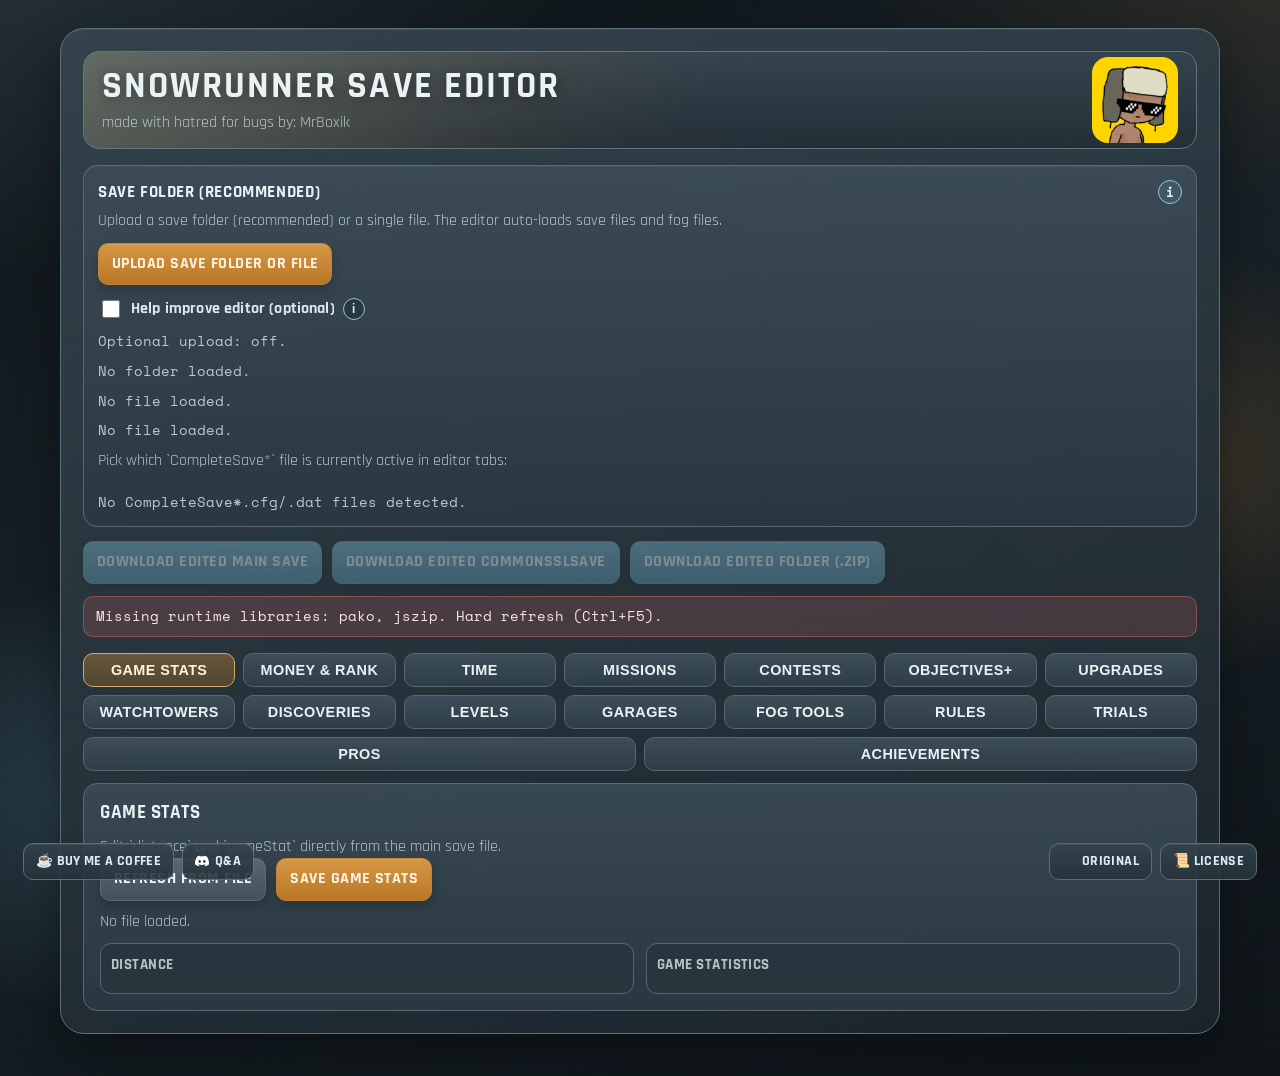
==== index.html @ eed1fc26 "Add files via upload" ====
<!doctype html>
<html lang="en">
<head>
  <meta charset="utf-8">
  <meta name="viewport" content="width=device-width, initial-scale=1">
  <title>SnowRunner Save Editor</title>
  <!-- Google tag (gtag.js) -->
  <script async src="https://www.googletagmanager.com/gtag/js?id=G-1MZVZLT3SX"></script>
  <script>
    window.dataLayer = window.dataLayer || [];
    function gtag(){dataLayer.push(arguments);}
    gtag('js', new Date());

    gtag('config', 'G-1MZVZLT3SX');
  </script>
  <link rel="icon" type="image/x-icon" href="[data-uri]">
  <link rel="shortcut icon" type="image/x-icon" href="[data-uri]">
  <link rel="stylesheet" href="./styles.css?v=20260225-2">
</head>
<body>
  <div class="bg-orb orb-a"></div>
  <div class="bg-orb orb-b"></div>
  <main class="app-shell">
    <header class="hero">
      <h1>SnowRunner Save Editor</h1>
      <p>made with hatred for bugs by: MrBoxik</p>
      <div class="hero-logo-badge" aria-hidden="true">
        <img class="hero-logo" src="./app_icon.ico" alt="">
      </div>
    </header>

    <section class="upload-zone">
      <article class="upload-card upload-card-wide" id="folder-card">
        <div class="upload-card-head">
          <h2>Save Folder (Recommended)</h2>
          <div class="tab-callouts">
            <div class="tab-note">
              <button type="button" class="tab-note-btn" aria-label="Info for save folder loading">i</button>
              <div class="tab-note-popover">
                Instructions for loading:<br>
                Slot 1 CompleteSave.cfg<br>
                Slot 2 CompleteSave1.cfg<br>
                Slot 3 CompleteSave2.cfg<br>
                Slot 4 CompleteSave3.cfg<br>
                Steam saves are typically found at:<br>
                [Steam install]/userdata/[steam_id]/1465360/remote<br>
                Epic and other platforms:<br>
                %USERPROFILE%\Documents\My Games\SnowRunner\base\storage\&lt;unique_key_folder&gt;
              </div>
            </div>
          </div>
        </div>
        <p>Upload a save folder (recommended) or a single file. The editor auto-loads save files and fog files.</p>
        <input id="folder-input" type="file" webkitdirectory directory multiple hidden>
        <input id="main-file-input" type="file" hidden>
        <input id="common-file-input" type="file" hidden>
        <input id="single-file-input" type="file" hidden>
        <div class="upload-picker">
          <button id="upload-btn" class="btn btn-primary">Upload Save Folder or File</button>
          <div id="upload-menu" class="upload-menu" hidden>
            <button id="upload-menu-folder-btn" type="button" class="btn upload-menu-btn">Folder (Recommended)</button>
            <button id="upload-menu-file-btn" type="button" class="btn upload-menu-btn">Single File</button>
          </div>
        </div>
        <div class="share-optin-row">
          <label class="share-optin-label" for="improve-share-checkbox">
            <input id="improve-share-checkbox" type="checkbox">
            <span>Help improve editor (optional)</span>
          </label>
          <div class="share-optin-note">
            <button type="button" class="share-optin-note-btn" aria-label="About optional anonymous upload">i</button>
            <div class="share-optin-popover">If enabled, a copy of your save file will be uploaded anonymously and used only for improving features and fixing bugs. Files are stored privately and never shared.</div>
          </div>
        </div>
        <div id="improve-share-meta" class="meta">Optional upload: off.</div>
        <div id="folder-meta" class="meta">No folder loaded.</div>
        <div id="main-meta" class="meta">Main Save: not loaded.</div>
        <div id="common-meta" class="meta">CommonSslSave: not loaded.</div>
        <div class="folder-choice-wrap">
          <p class="help">Pick which `CompleteSave*` file is currently active in editor tabs:</p>
          <div id="folder-main-choices" class="folder-choice-list"></div>
        </div>
      </article>
    </section>

    <section class="download-bar">
      <button id="download-main-btn" class="btn btn-accent" disabled>Download Edited Main Save</button>
      <button id="download-common-btn" class="btn btn-accent" disabled>Download Edited CommonSslSave</button>
      <button id="download-folder-btn" class="btn btn-accent" disabled>Download Edited Folder (.zip)</button>
    </section>

    <div id="status" class="status info">Ready. Upload a file to start.</div>

    <nav class="tab-nav" id="tab-nav">
      <button class="tab-btn active" data-tab="save">Game Stats</button>
      <button class="tab-btn" data-tab="money">Money & Rank</button>
      <button class="tab-btn" data-tab="time">Time</button>
      <button class="tab-btn" data-tab="missions">Missions</button>
      <button class="tab-btn" data-tab="contests">Contests</button>
      <button class="tab-btn" data-tab="objectives">Objectives+</button>
      <button class="tab-btn" data-tab="upgrades">Upgrades</button>
      <button class="tab-btn" data-tab="watchtowers">Watchtowers</button>
      <button class="tab-btn" data-tab="discoveries">Discoveries</button>
      <button class="tab-btn" data-tab="levels">Levels</button>
      <button class="tab-btn" data-tab="garages">Garages</button>
      <button class="tab-btn" data-tab="fog">Fog Tools</button>
      <button class="tab-btn" data-tab="rules">Rules</button>
      <button class="tab-btn" data-tab="trials">Trials</button>
      <button class="tab-btn" data-tab="pros">PROS</button>
      <button class="tab-btn" data-tab="achievements">Achievements</button>
    </nav>

    <section class="tab-panel active" id="panel-save">
      <div class="panel-head">
        <h3>Game Stats</h3>
      </div>
      <p class="help">Edit `distance` and `gameStat` directly from the main save file.</p>
      <div class="button-grid compact">
        <button id="refresh-game-stats-btn" class="btn">Refresh from file</button>
        <button id="save-game-stats-btn" class="btn btn-primary">Save Game Stats</button>
      </div>
      <p id="game-stats-info" class="help">No file loaded.</p>
      <div class="stats-grid">
        <article class="stats-col">
          <h4>Distance</h4>
          <div id="distance-list" class="stats-list"></div>
        </article>
        <article class="stats-col">
          <h4>Game Statistics</h4>
          <div id="game-stat-list" class="stats-list"></div>
        </article>
      </div>
    </section>

    <section class="tab-panel" id="panel-money">
      <div class="panel-head">
        <h3>Money & Rank</h3>
      </div>
      <div class="form-grid">
        <label>Money <input id="money-input" type="number" step="1" placeholder="e.g. 999999"></label>
        <label>Rank (1-30) <input id="rank-input" type="number" step="1" min="1" max="30" placeholder="e.g. 30"></label>
        <label>Experience <input id="xp-input" type="number" step="1" min="0" placeholder="e.g. 250000"></label>
      </div>
      <button id="apply-money-rank-btn" class="btn btn-primary">Apply Money / Rank / XP</button>
      <div class="rank-xp-help" id="rank-xp-help">
        <button type="button" id="rank-xp-help-btn" class="rank-xp-help-btn" aria-label="Rank to XP table">i</button>
        <div id="rank-xp-popover" class="rank-xp-popover" role="tooltip">
          <div class="rank-xp-title">XP Requirements (Rank : XP)</div>
          <div id="rank-xp-table" class="rank-xp-table"></div>
        </div>
      </div>
    </section>

    <section class="tab-panel" id="panel-time">
      <div class="panel-head">
        <h3>Time</h3>
        <div class="tab-callouts">
          <div class="tab-note">
            <button type="button" class="tab-note-btn" aria-label="Info for Time">i</button>
            <div class="tab-note-popover">Time Speed Settings:<br>2.0 = Twice as fast<br>1.0 = normal speed<br>0.0 = time stops<br>-1.0 = Rewinds time<br>-2.0 = Twice as fast in reverse.</div>
          </div>
          <div class="tab-note is-warning">
            <button type="button" class="tab-note-btn" aria-label="Warning for Time">⚠</button>
            <div class="tab-note-popover">Time settings only apply in New Game+ mode.<br><br>If one value is positive and the other is negative, time will freeze at the transition (day to night or night to day).</div>
          </div>
        </div>
      </div>
      <div class="form-grid">
        <label>Day Speed <input id="time-day-input" type="number" step="0.01" placeholder="1.0"></label>
        <label>Night Speed <input id="time-night-input" type="number" step="0.01" placeholder="1.0"></label>
        <label class="time-toggle-field">
          <span>Allow skip time</span>
          <div class="time-toggle-box">
            <input id="skip-time-input" type="checkbox" aria-label="Allow skip time">
          </div>
        </label>
      </div>
      <button id="apply-time-btn" class="btn btn-primary">Apply Time Settings</button>
    </section>

    <section class="tab-panel" id="panel-missions">
      <div class="panel-head">
        <h3>Missions</h3>
        <div class="tab-callouts">
          <div class="tab-note is-warning">
            <button type="button" class="tab-note-btn" aria-label="Warning for Missions">⚠</button>
            <div class="tab-note-popover">You must accept the task or mission in the game before it can be completed.</div>
          </div>
        </div>
      </div>
      <p class="help">Mark selected season/map mission objectives as finished.</p>
      <div id="missions-selector"></div>
      <button id="apply-missions-btn" class="btn btn-primary">Complete Selected Missions</button>
    </section>

    <section class="tab-panel" id="panel-contests">
      <div class="panel-head">
        <h3>Contests</h3>
        <div class="tab-callouts">
          <div class="tab-note is-warning">
            <button type="button" class="tab-note-btn" aria-label="Warning for Contests">⚠</button>
            <div class="tab-note-popover">You must accepted (discovered) the contests for them to be marked as completed.<br><br>also completes all unfinished tasks found on the map.</div>
          </div>
        </div>
      </div>
      <p class="help">Marks discovered objectives from selected regions as finished in `CompleteSave*` blocks.</p>
      <div id="contests-selector"></div>
      <button id="apply-contests-btn" class="btn btn-primary">Mark Contests Complete</button>
    </section>

    <section class="tab-panel" id="panel-objectives">
      <div class="panel-head">
        <h3>Objectives+</h3>
        <div class="tab-callouts">
          <div class="tab-note is-warning">
            <button type="button" class="tab-note-btn" aria-label="Warning for Objectives Plus">⚠</button>
            <div class="tab-note-popover">Warning — persistent save edits:<br><br>1) Once you exit the editor with applied changes you can't un-complete those objectives without restoring a backup.<br><br>2) You will not receive in-game rewards for objectives you mark as completed through this editor.<br><br>3) Marking contracts that are locked behind other contracts will break the game until you also mark the prerequisite contracts — check in-game prerequisites before using this tool.</div>
          </div>
        </div>
      </div>
      <p class="help">Loads `objectiveStates` and lets you mark filtered entries as completed. Uses embedded objective catalog data only.</p>
      <div class="form-grid objectives-search-grid">
        <label>Search objective key/name <input id="objectives-search" type="text" placeholder="e.g. US_04_01 or Michigan"></label>
      </div>
      <div class="form-grid objectives-filter-grid">
        <label>Type
          <select id="objectives-type">
            <option value="">All types</option>
            <option value="TASK">Task</option>
            <option value="CONTRACT">Contract</option>
            <option value="CONTEST">Contest</option>
          </select>
        </label>
        <label>Region
          <select id="objectives-region">
            <option value="">All regions</option>
          </select>
        </label>
        <label>Category
          <select id="objectives-category">
            <option value="">All categories</option>
            <option value="truckDelivery">Truck Delivery</option>
            <option value="cargoDelivery">Cargo Delivery</option>
            <option value="exploration">Exploration</option>
          </select>
        </label>
      </div>
      <div class="button-grid compact">
        <button id="refresh-objectives-btn" class="btn">Refresh list</button>
        <button id="select-objectives-btn" class="btn">Select filtered</button>
        <button id="clear-objectives-btn" class="btn">Clear selection</button>
        <button id="complete-objectives-btn" class="btn btn-primary">Complete selected</button>
      </div>
      <p id="objectives-info" class="help">No file loaded.</p>
      <div id="objectives-list" class="objectives-list"></div>
    </section>

    <section class="tab-panel" id="panel-upgrades">
      <div class="panel-head">
        <h3>Upgrades</h3>
        <div class="tab-callouts">
          <div class="tab-note is-warning">
            <button type="button" class="tab-note-btn" aria-label="Warning for Upgrades">⚠</button>
            <div class="tab-note-popover">At least one upgrade must be marked or collected in-game for this to work.<br><br>If a new season is added, you may need to mark or collect one new upgrade.</div>
          </div>
        </div>
      </div>
      <div id="upgrades-selector"></div>
      <button id="unlock-upgrades-btn" class="btn btn-primary">Unlock Upgrades</button>
    </section>

    <section class="tab-panel" id="panel-watchtowers">
      <div class="panel-head">
        <h3>Watchtowers</h3>
        <div class="tab-callouts">
          <div class="tab-note is-warning">
            <button type="button" class="tab-note-btn" aria-label="Warning for Watchtowers">⚠</button>
            <div class="tab-note-popover">It will mark them as found but wont reveal the map use the Fog Tool for that.</div>
          </div>
        </div>
      </div>
      <div id="watchtowers-selector"></div>
      <button id="unlock-watchtowers-btn" class="btn btn-primary">Unlock Watchtowers</button>
    </section>

    <section class="tab-panel" id="panel-discoveries">
      <div class="panel-head">
        <h3>Discoveries</h3>
        <div class="tab-callouts">
          <div class="tab-note is-warning">
            <button type="button" class="tab-note-btn" aria-label="Warning for Discoveries">⚠</button>
            <div class="tab-note-popover">Sets discovered trucks to their max for selected regions but won't add them to garage.</div>
          </div>
        </div>
      </div>
      <div id="discoveries-selector"></div>
      <button id="unlock-discoveries-btn" class="btn btn-primary">Unlock Discoveries</button>
    </section>

    <section class="tab-panel" id="panel-levels">
      <div class="panel-head">
        <h3>Levels</h3>
        <div class="tab-callouts">
          <div class="tab-note">
            <button type="button" class="tab-note-btn" aria-label="Info for Levels">i</button>
            <div class="tab-note-popover">Lets you view regions you haven't visited yet.</div>
          </div>
        </div>
      </div>
      <div id="levels-selector"></div>
      <button id="unlock-levels-btn" class="btn btn-primary">Unlock Levels</button>
    </section>

    <section class="tab-panel" id="panel-garages">
      <div class="panel-head">
        <h3>Garages</h3>
        <div class="tab-callouts">
          <div class="tab-note is-warning">
            <button type="button" class="tab-note-btn" aria-label="Warning for Garages">⚠</button>
            <div class="tab-note-popover">Garages will be unlocked but may be hidden under fog of war. To make it work correctly, don't open the map itself to go into the garage. Instead, in map-selection put your cursor over the map you want — you should see a yellow-highlighted garage icon in the bottom part of the map labeled "Garage Opened". Click it to port into the garage instantly. The garage can still be hidden under fog, so drive to the yellow garage box (entrance/move to garage) to reveal it on the map. Recover feature on that map will be semi-broken until you find the garage entrance. Note: some garage entrances are hidden behind a quest, so you may need to use Objectives+ or complete it yourself (e.g., the garage in Amur – Chernokamensk).</div>
          </div>
        </div>
      </div>
      <div id="garages-selector"></div>
      <label class="checkbox-line"><input id="garage-upgrade-all" type="checkbox"> Upgrade all garages (when possible)</label>
      <button id="unlock-garages-btn" class="btn btn-primary">Unlock Garages</button>
    </section>

    <section class="tab-panel" id="panel-fog">
      <div class="panel-head">
        <h3>Fog Tools</h3>
        <div class="tab-callouts">
          <div class="tab-note">
            <button type="button" class="tab-note-btn" aria-label="Info for Fog Tools">i</button>
            <div class="tab-note-popover">Fog Image Tool — Tutorial: The Fog Image Tool lets you edit SnowRunner fog maps directly from your save files. Editor Tab → fine-tune each fog map manually or create artistic custom maps. Automation Tab → quickly cover or uncover entire maps, regions, or seasons. Fog maps are aligned with the map camera default position, so edits match what you see in-game.</div>
          </div>
        </div>
      </div>
      <p class="help">Works with fog files from uploaded save folder. Editor + automation are both available.</p>

      <div class="fog-card">
        <h4>Editor</h4>
        <div class="form-grid fog-editor-controls">
          <label>Fog file
            <select id="fog-file-select">
              <option value="">No fog files loaded</option>
            </select>
          </label>
          <label>Brush size
            <input id="fog-brush-size" type="number" min="1" max="256" step="1" value="8">
          </label>
          <label>Brush color
            <select id="fog-brush-color">
              <option value="1">Black (covered)</option>
              <option value="128">Gray</option>
              <option value="255" selected>White (revealed)</option>
            </select>
          </label>
        </div>
        <div class="button-grid compact">
          <button id="fog-open-btn" class="btn">Open selected fog file</button>
          <button id="fog-save-btn" class="btn btn-primary">Save to loaded folder file</button>
          <button id="fog-download-current-btn" class="btn">Download current fog file</button>
        </div>
        <p id="fog-editor-info" class="help">Upload a save folder to load fog files.</p>
        <div class="fog-canvas-wrap">
          <canvas id="fog-canvas" width="960" height="520"></canvas>
        </div>
      </div>

      <div class="fog-card">
        <h4>Automation</h4>
        <div class="form-grid fog-automation-grid">
          <label>Save slot
            <select id="fog-slot-select">
              <option value="1">Slot 1</option>
              <option value="2">Slot 2</option>
              <option value="3">Slot 3</option>
              <option value="4">Slot 4</option>
            </select>
          </label>
          <label>Season filter mode
            <select id="fog-filter-mode">
              <option value="all">All regions</option>
              <option value="selected">Selected regions/seasons only</option>
            </select>
          </label>
          <label>Other season number(s)
            <input id="fog-extra-seasons" type="text" placeholder="e.g. 18,19">
          </label>
        </div>
        <div id="fog-region-filters" class="checklist-grid fog-region-grid"></div>
        <div class="button-grid compact">
          <button id="fog-cover-btn" class="btn">Cover all (black)</button>
          <button id="fog-uncover-btn" class="btn btn-primary">Uncover all (white)</button>
        </div>
        <p id="fog-auto-info" class="help">No automation action yet.</p>
      </div>
    </section>

    <section class="tab-panel" id="panel-rules">
      <div class="panel-head">
        <h3>Rules</h3>
      </div>
      <p class="help">Basic rule editing for common gameplay factors. More rules can be added later.</p>
      <div id="rules-editor" class="rules-editor"></div>
      <button id="apply-rules-btn" class="btn btn-primary">Apply Rules</button>
    </section>

    <section class="tab-panel" id="panel-trials">
      <div class="panel-head">
        <h3>Trials (CommonSslSave)</h3>
      </div>
      <p class="help">If this tab says file missing, upload `CommonSslSave` above.</p>
      <div class="button-grid compact">
        <button id="trials-select-all-btn" class="btn">Select all</button>
        <button id="trials-clear-btn" class="btn">Clear all</button>
      </div>
      <div id="trials-list" class="checklist-grid"></div>
      <button id="save-trials-btn" class="btn btn-primary">Save Trials</button>
    </section>

    <section class="tab-panel" id="panel-pros">
      <div class="panel-head">
        <h3>PROS (CommonSslSave)</h3>
      </div>
      <div class="checklist-grid">
        <label><input id="pros-registration" type="checkbox"> Mammoth Ornament & Stickers</label>
        <label><input id="pros-roadcraft" type="checkbox"> Voron-AE4380 skin + 3 stickers</label>
      </div>
      <button id="save-pros-btn" class="btn btn-primary">Save PROS Entitlements</button>
    </section>

    <section class="tab-panel" id="panel-achievements">
      <div class="panel-head">
        <h3>Achievements (CommonSslSave)</h3>
        <div class="tab-callouts">
          <div class="tab-note is-warning">
            <button type="button" class="tab-note-btn" aria-label="Warning for Achievements">⚠</button>
            <div class="tab-note-popover">Steam achievements will also be unlocked, but they can't be removed with this editor. It's meant mainly for the in-game Achievements tab.</div>
          </div>
        </div>
      </div>
      <p id="achievements-stats" class="help">No CommonSslSave loaded.</p>
      <div class="button-grid compact">
        <button id="unlock-achievements-btn" class="btn btn-primary">Unlock All Existing Achievement Entries</button>
      </div>
    </section>
  </main>

  <aside class="edge-links edge-links-left" aria-label="Support links">
    <a class="edge-link" href="https://buymeacoffee.com/mrboxik" target="_blank" rel="noopener noreferrer">☕ Buy me a coffee</a>
    <a class="edge-link" href="https://discord.com/users/638802769393745950" target="_blank" rel="noopener noreferrer"><img class="edge-link-icon" src="./assets/icons/discord.svg" alt="" aria-hidden="true">Q&amp;A</a>
  </aside>

  <aside class="edge-links edge-links-right" aria-label="Project links">
    <a class="edge-link" href="https://github.com/MrBoxik/SnowRunner-Save-Editor" target="_blank" rel="noopener noreferrer"><img class="edge-link-icon" src="./assets/icons/github.svg" alt="" aria-hidden="true">Original</a>
    <a class="edge-link" href="https://github.com/MrBoxik/SnowRunner-Save-Editor/blob/main/LICENSE" target="_blank" rel="noopener noreferrer">📜 License</a>
  </aside>

  <script src="./vendor/pako.min.js"></script>
  <script src="./vendor/jszip.min.js"></script>
  <script src="./app.js"></script>
</body>
</html>
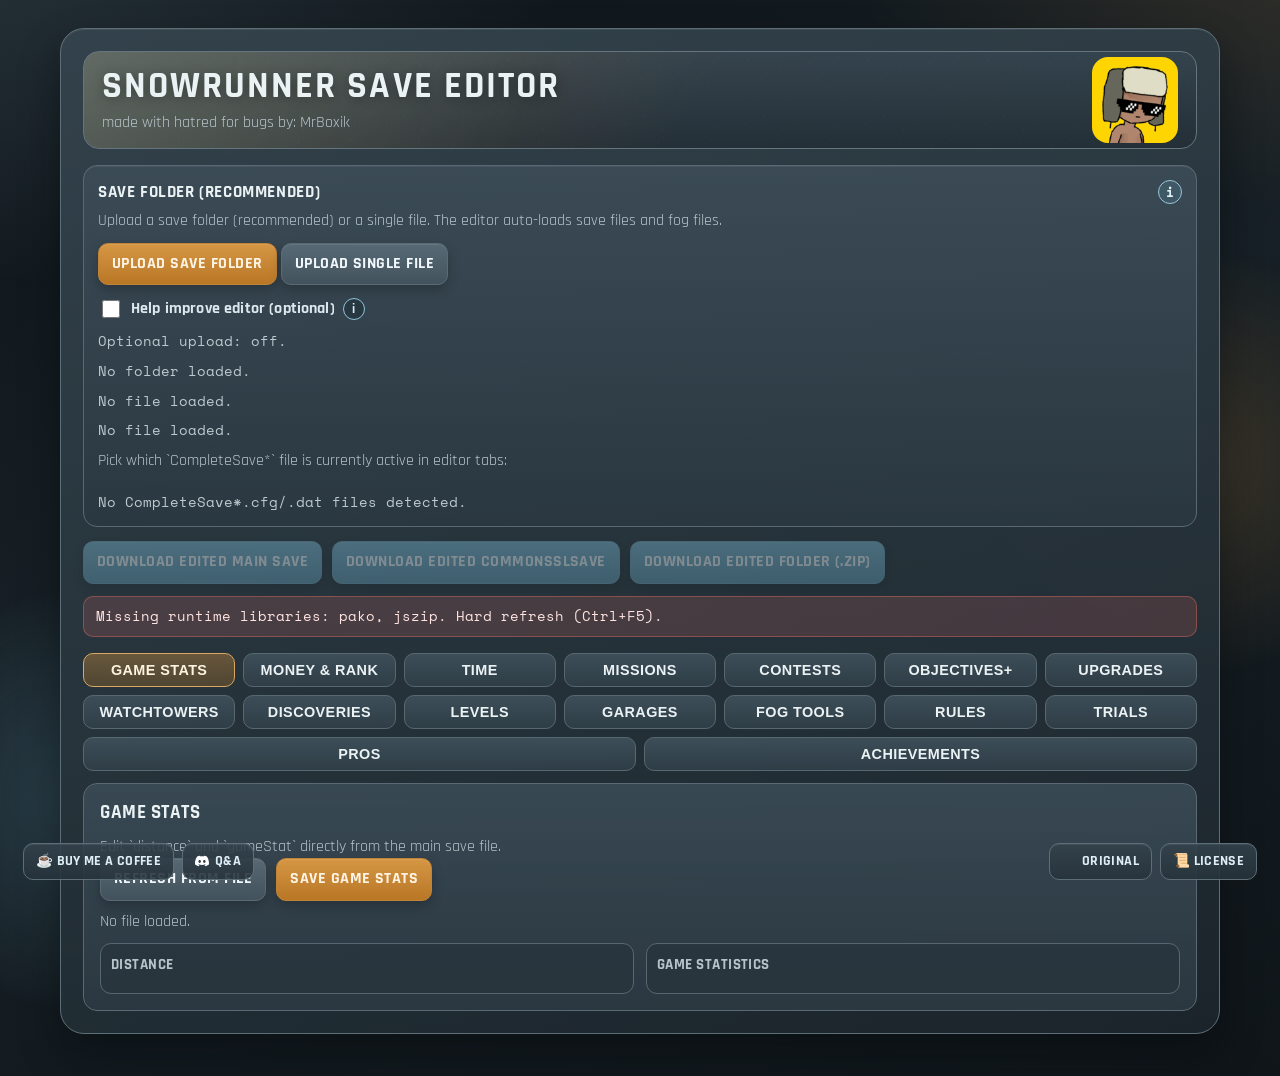
==== commit a506a3e1: "Add files via upload" ====
--- a/index.html
+++ b/index.html
@@ -15,7 +15,7 @@
   </script>
   <link rel="icon" type="image/x-icon" href="[data-uri]">
   <link rel="shortcut icon" type="image/x-icon" href="[data-uri]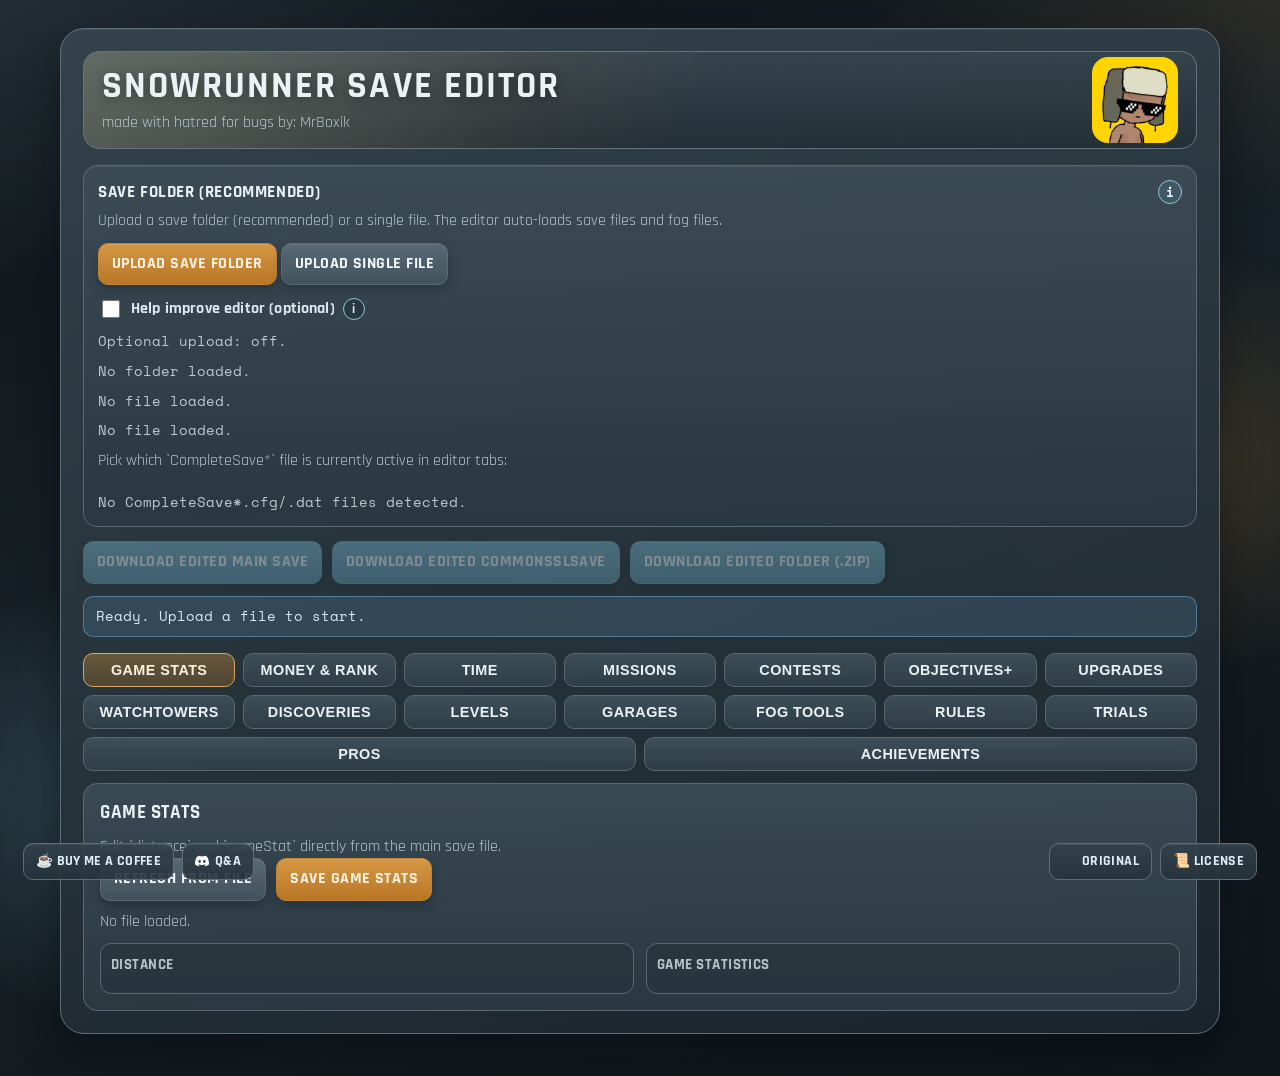
==== commit 8511f9b0: "Add files via upload" ====
--- a/index.html
+++ b/index.html
@@ -1,76 +1,109 @@
 <!doctype html>
 <html lang="en">
 <head>
-  <meta charset="utf-8">
-  <meta name="viewport" content="width=device-width, initial-scale=1">
-  <title>SnowRunner Save Editor</title>
-  <!-- Google tag (gtag.js) -->
-  <script async src="https://www.googletagmanager.com/gtag/js?id=G-1MZVZLT3SX"></script>
-  <script>
-    window.dataLayer = window.dataLayer || [];
-    function gtag(){dataLayer.push(arguments);}
-    gtag('js', new Date());
-
-    gtag('config', 'G-1MZVZLT3SX');
-  </script>
-  <link rel="icon" type="image/x-icon" href="[data-uri]">
-  <link rel="shortcut icon" type="image/x-icon" href="[data-uri]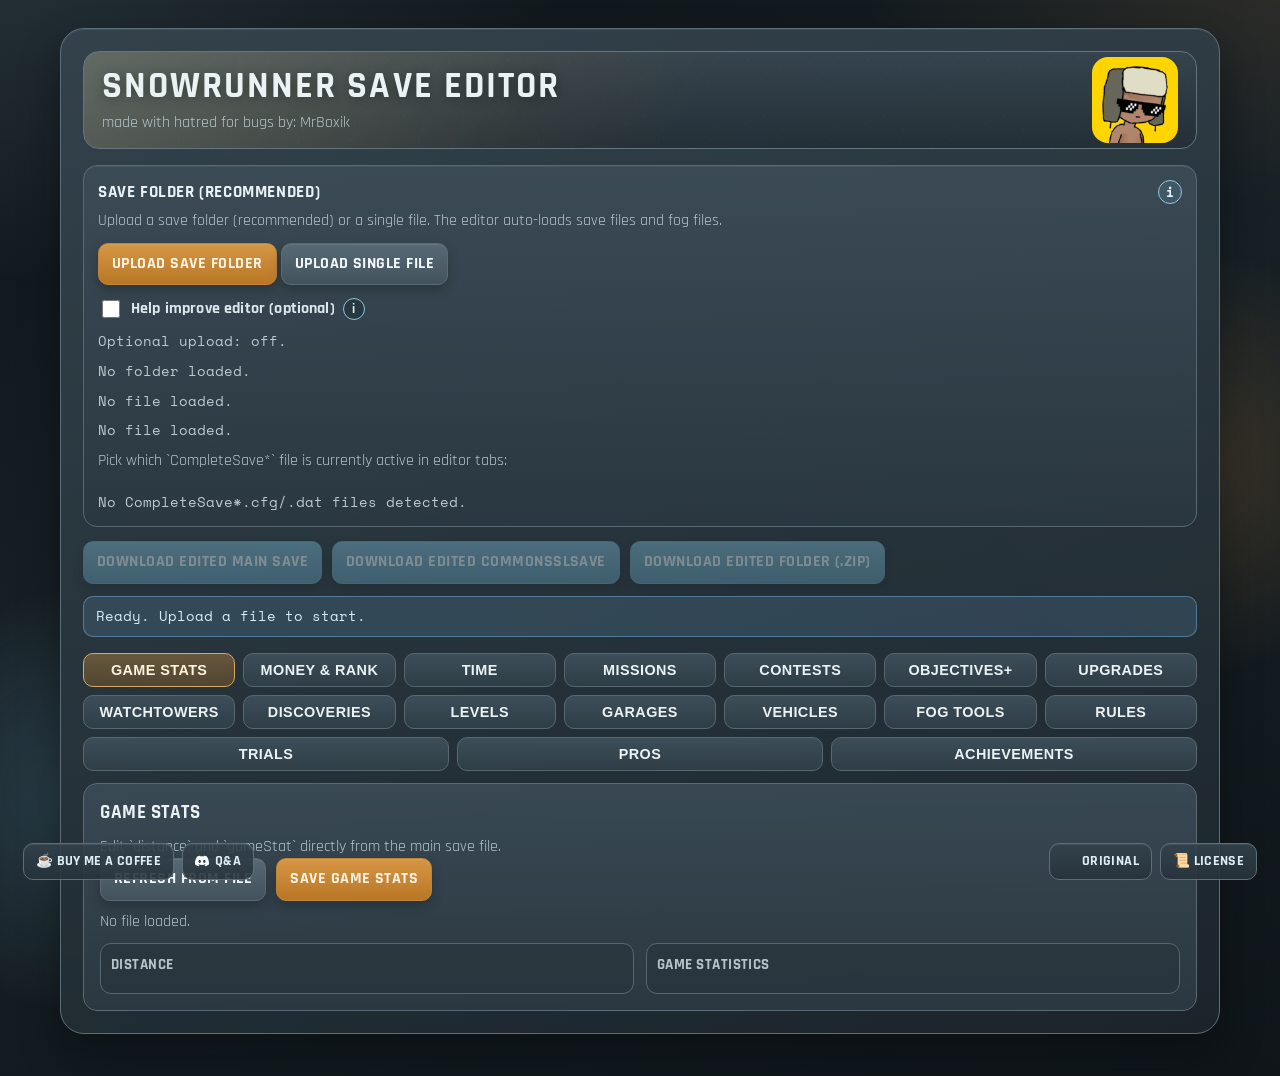
==== commit 18213010: "Add files via upload" ====
--- a/index.html
+++ b/index.html
@@ -47,8 +47,12 @@
       ]
     }
   </script>
-  <link rel="icon" type="image/x-icon" href="./app_icon.ico">
-  <link rel="stylesheet" href="./styles.min.css?v=20260226-1">
+  <link rel="icon" href="./favicon.ico" sizes="any">
+  <link rel="shortcut icon" href="./favicon.ico">
+  <link rel="icon" type="image/png" sizes="48x48" href="./favicon-48x48.png">
+  <link rel="apple-touch-icon" sizes="180x180" href="./apple-touch-icon.png">
+  <link rel="manifest" href="./site.webmanifest">
+  <link rel="stylesheet" href="./styles.css?v=20260301-1">
 </head>
 <body>
   <div class="bg-orb orb-a"></div>
@@ -129,11 +133,12 @@
       <button class="tab-btn" data-tab="upgrades">Upgrades</button>
       <button class="tab-btn" data-tab="watchtowers">Watchtowers</button>
       <button class="tab-btn" data-tab="discoveries">Discoveries</button>
-      <button class="tab-btn" data-tab="levels">Levels</button>
-      <button class="tab-btn" data-tab="garages">Garages</button>
-      <button class="tab-btn" data-tab="fog">Fog Tools</button>
-      <button class="tab-btn" data-tab="rules">Rules</button>
-      <button class="tab-btn" data-tab="trials">Trials</button>
+      <button class="tab-btn" data-tab="levels">Levels</button>
+      <button class="tab-btn" data-tab="garages">Garages</button>
+      <button class="tab-btn" data-tab="vehicles">Vehicles</button>
+      <button class="tab-btn" data-tab="fog">Fog Tools</button>
+      <button class="tab-btn" data-tab="rules">Rules</button>
+      <button class="tab-btn" data-tab="trials">Trials</button>
       <button class="tab-btn" data-tab="pros">PROS</button>
       <button class="tab-btn" data-tab="achievements">Achievements</button>
     </nav>
@@ -246,7 +251,7 @@
           </div>
         </div>
       </div>
-      <p class="help">Loads `objectiveStates` and lets you mark filtered entries as completed. Uses embedded objective catalog data only.</p>
+      <p class="help">Loads `objectiveStates` and supports desktop-like Objectives+ flows: complete, task accept, and task re-accept.</p>
       <div class="form-grid objectives-search-grid">
         <label>Search objective key/name <input id="objectives-search" type="text" placeholder="e.g. US_04_01 or Michigan"></label>
       </div>
@@ -273,12 +278,13 @@
           </select>
         </label>
       </div>
-      <div class="button-grid compact">
-        <button id="refresh-objectives-btn" class="btn">Refresh list</button>
-        <button id="select-objectives-btn" class="btn">Select filtered</button>
-        <button id="clear-objectives-btn" class="btn">Clear selection</button>
-        <button id="complete-objectives-btn" class="btn btn-primary">Complete selected</button>
-      </div>
+      <div class="button-grid compact">
+        <button id="refresh-objectives-btn" class="btn">Refresh list</button>
+        <button id="select-objectives-btn" class="btn">Select filtered</button>
+        <button id="clear-objectives-btn" class="btn">Clear selection</button>
+        <button id="accept-objectives-btn" class="btn">Accept selected tasks</button>
+        <button id="complete-objectives-btn" class="btn btn-primary">Apply changes</button>
+      </div>
       <p id="objectives-info" class="help">No file loaded.</p>
       <div id="objectives-list" class="objectives-list"></div>
     </section>
@@ -339,7 +345,7 @@
       <button id="unlock-levels-btn" class="btn btn-primary">Unlock Levels</button>
     </section>
 
-    <section class="tab-panel" id="panel-garages">
+    <section class="tab-panel" id="panel-garages">
       <div class="panel-head">
         <h3>Garages</h3>
         <div class="tab-callouts">
@@ -351,10 +357,63 @@
       </div>
       <div id="garages-selector"></div>
       <label class="checkbox-line"><input id="garage-upgrade-all" type="checkbox"> Upgrade all garages (when possible)</label>
-      <button id="unlock-garages-btn" class="btn btn-primary">Unlock Garages</button>
-    </section>
-
-    <section class="tab-panel" id="panel-fog">
+      <button id="unlock-garages-btn" class="btn btn-primary">Unlock Garages</button>
+    </section>
+
+    <section class="tab-panel" id="panel-vehicles">
+      <div class="panel-head">
+        <h3>Vehicles</h3>
+        <div class="tab-callouts">
+          <div class="tab-note is-warning">
+            <button type="button" class="tab-note-btn" aria-label="Warning for Vehicles">!</button>
+            <div class="tab-note-popover">Use with caution. This tab edits STS world-object data. Keep backups enabled and prefer small changes first.</div>
+          </div>
+        </div>
+      </div>
+      <p class="help">Edits vehicle/trailer positions from `sts_level_*.cfg/.dat` files for the currently selected save slot.</p>
+      <div class="form-grid vehicles-filter-grid">
+        <label>Type
+          <select id="vehicles-type">
+            <option value="">All types</option>
+            <option value="Vehicle">Vehicle</option>
+            <option value="Trailer">Trailer</option>
+          </select>
+        </label>
+        <label>Region
+          <select id="vehicles-region">
+            <option value="">All regions</option>
+          </select>
+        </label>
+        <label>Map
+          <select id="vehicles-map">
+            <option value="">All maps</option>
+          </select>
+        </label>
+      </div>
+      <div class="form-grid vehicles-edit-grid">
+        <label>Name search <input id="vehicles-search" type="text" placeholder="e.g. azov, trailer, taymyr"></label>
+        <label>Lift Y by <input id="vehicles-lift-input" type="number" step="0.1" value="2"></label>
+        <label>X / Y / Z (optional)
+          <div class="vehicles-xyz-row">
+            <input id="vehicles-x-input" type="number" step="0.01" placeholder="X">
+            <input id="vehicles-y-input" type="number" step="0.01" placeholder="Y">
+            <input id="vehicles-z-input" type="number" step="0.01" placeholder="Z">
+          </div>
+        </label>
+      </div>
+      <div class="button-grid compact">
+        <button id="refresh-vehicles-btn" class="btn">Refresh STS list</button>
+        <button id="vehicles-select-filtered-btn" class="btn">Select filtered</button>
+        <button id="vehicles-clear-selection-btn" class="btn">Clear selection</button>
+        <button id="vehicles-delete-selected-btn" class="btn">Delete selected</button>
+        <button id="vehicles-unstuck-btn" class="btn">Unstuck selected (+Y)</button>
+        <button id="vehicles-apply-xyz-btn" class="btn btn-primary">Apply Custom XYZ</button>
+      </div>
+      <p id="vehicles-info" class="help">Upload a save folder to load STS files.</p>
+      <div id="vehicles-list" class="vehicles-list"></div>
+    </section>
+
+    <section class="tab-panel" id="panel-fog">
       <div class="panel-head">
         <h3>Fog Tools</h3>
         <div class="tab-callouts">
@@ -487,6 +546,6 @@
   </aside>
 
   <script defer src="./assets/safe-defaults.min.js?v=20260226-1"></script>
-  <script defer src="./app.min.js?v=20260226-1"></script>
+  <script defer src="./app.js?v=20260301-1"></script>
 </body>
 </html>
--- a/styles.css
+++ b/styles.css
@@ -0,0 +1,1241 @@
+:root {
+  --bg-0: #0f1519;
+  --bg-1: #172026;
+  --bg-2: #233038;
+  --card: #2a373f;
+  --card-soft: #33434c;
+  --panel: #3a4c56;
+  --text: #ebf2f4;
+  --muted: #b6c4ca;
+  --border: #53636d;
+  --primary: #d1913d;
+  --primary-strong: #b97725;
+  --accent: #73b4ce;
+  --accent-strong: #5f98b0;
+  --success: #4cae7a;
+  --error: #ce6662;
+  --info: #6da5cf;
+  --shadow: 0 20px 40px rgba(4, 8, 10, 0.45);
+}
+
+*,
+*::before,
+*::after {
+  box-sizing: border-box;
+}
+
+html,
+body {
+  margin: 0;
+  min-height: 100%;
+}
+
+body {
+  background:
+    radial-gradient(1000px 520px at -6% -5%, rgba(126, 168, 189, 0.2) 0%, transparent 65%),
+    radial-gradient(900px 500px at 110% -10%, rgba(209, 145, 61, 0.2) 0%, transparent 65%),
+    linear-gradient(160deg, var(--bg-0) 0%, var(--bg-1) 45%, var(--bg-0) 100%),
+    url("./assets/topo-lines.svg"),
+    url("./assets/grit.svg");
+  background-size: auto, auto, cover, 320px 320px, 120px 120px;
+  background-blend-mode: screen, screen, normal, soft-light, overlay;
+  color: var(--text);
+  font-family: "Rajdhani", "Segoe UI", sans-serif;
+  line-height: 1.4;
+  padding: 28px 16px 42px;
+}
+
+.bg-orb {
+  position: fixed;
+  border-radius: 50%;
+  z-index: -1;
+  pointer-events: none;
+  filter: blur(6px);
+}
+
+.orb-a {
+  width: 420px;
+  height: 420px;
+  left: -120px;
+  bottom: -110px;
+  background: radial-gradient(circle, rgba(115, 180, 206, 0.22) 0%, rgba(115, 180, 206, 0) 75%);
+}
+
+.orb-b {
+  width: 420px;
+  height: 420px;
+  right: -120px;
+  top: 28%;
+  background: radial-gradient(circle, rgba(209, 145, 61, 0.2) 0%, rgba(209, 145, 61, 0) 75%);
+}
+
+.app-shell {
+  max-width: 1160px;
+  margin: 0 auto;
+  background:
+    linear-gradient(180deg, rgba(63, 79, 89, 0.35) 0%, rgba(28, 37, 43, 0.35) 100%),
+    linear-gradient(140deg, rgba(46, 61, 70, 0.94) 0%, rgba(28, 38, 45, 0.95) 100%);
+  border: 1px solid color-mix(in srgb, var(--border) 80%, #8a99a1 20%);
+  border-radius: 24px;
+  box-shadow: var(--shadow), inset 0 1px 0 rgba(255, 255, 255, 0.08);
+  padding: 22px;
+  animation: rise-in 360ms ease-out both;
+}
+
+.edge-links {
+  position: fixed;
+  bottom: 20px;
+  display: flex;
+  flex-direction: row;
+  gap: 8px;
+  z-index: 5;
+}
+
+.edge-links-left {
+  left: clamp(10px, 1.8vw, 24px);
+  align-items: flex-start;
+}
+
+.edge-links-right {
+  right: clamp(10px, 1.8vw, 24px);
+  align-items: flex-end;
+}
+
+.edge-link {
+  display: inline-flex;
+  align-items: center;
+  justify-content: center;
+  padding: 8px 12px;
+  border-radius: 10px;
+  border: 1px solid color-mix(in srgb, var(--border) 82%, #8fa0a9 18%);
+  background:
+    linear-gradient(180deg, rgba(51, 66, 76, 0.9) 0%, rgba(38, 51, 59, 0.9) 100%);
+  color: #dfeef5;
+  font-size: 0.86rem;
+  font-weight: 700;
+  letter-spacing: 0.025em;
+  text-decoration: none;
+  text-transform: uppercase;
+  box-shadow: inset 0 1px 0 rgba(255, 255, 255, 0.07);
+  transition: transform 140ms ease, border-color 140ms ease, color 140ms ease;
+}
+
+.edge-link-icon {
+  width: 14px;
+  height: 14px;
+  flex: 0 0 14px;
+  margin-right: 6px;
+  display: inline-block;
+}
+
+.edge-link:hover {
+  transform: translateY(-1px);
+  border-color: color-mix(in srgb, var(--accent) 62%, #d8e8ef 38%);
+  color: #f2fbff;
+}
+
+.edge-link:focus-visible {
+  outline: 2px solid color-mix(in srgb, var(--accent) 74%, #f0fbff 26%);
+  outline-offset: 2px;
+}
+
+@keyframes rise-in {
+  from {
+    transform: translateY(12px);
+    opacity: 0;
+  }
+  to {
+    transform: translateY(0);
+    opacity: 1;
+  }
+}
+
+.hero {
+  position: relative;
+  overflow: hidden;
+  border: 1px solid color-mix(in srgb, var(--border) 76%, #9eacb3 24%);
+  border-radius: 16px;
+  padding: 16px 128px 14px 18px;
+  background:
+    linear-gradient(110deg, rgba(115, 180, 206, 0.2) 0%, rgba(115, 180, 206, 0) 40%),
+    linear-gradient(125deg, rgba(209, 145, 61, 0.26) 0%, rgba(209, 145, 61, 0) 55%),
+    linear-gradient(180deg, rgba(53, 68, 78, 0.9) 0%, rgba(35, 46, 54, 0.9) 100%);
+}
+
+.hero::after {
+  content: "";
+  position: absolute;
+  inset: 0;
+  background: url("./assets/grit.svg");
+  opacity: 0.2;
+  pointer-events: none;
+}
+
+.hero h1 {
+  position: relative;
+  margin: 0;
+  font-size: clamp(1.8rem, 2.9vw, 2.55rem);
+  letter-spacing: 0.055em;
+  text-transform: uppercase;
+  line-height: 1.02;
+  text-shadow: 0 2px 12px rgba(0, 0, 0, 0.35);
+}
+
+.hero p {
+  position: relative;
+  margin: 6px 0 0;
+  color: var(--muted);
+  font-size: 1rem;
+}
+
+.hero-logo-badge {
+  position: absolute;
+  top: 50%;
+  right: 18px;
+  transform: translateY(-50%);
+  display: block;
+  z-index: 2;
+  pointer-events: none;
+}
+
+.hero-logo {
+  width: 86px;
+  height: 86px;
+  border-radius: 16px;
+  display: block;
+}
+
+.upload-zone {
+  margin-top: 16px;
+  display: grid;
+  gap: 12px;
+  grid-template-columns: 1fr;
+}
+
+.upload-card {
+  border: 1px solid color-mix(in srgb, var(--border) 84%, #7a8891 16%);
+  border-radius: 14px;
+  background:
+    linear-gradient(180deg, rgba(61, 77, 88, 0.85) 0%, rgba(42, 56, 65, 0.85) 100%);
+  padding: 14px;
+  box-shadow: inset 0 1px 0 rgba(255, 255, 255, 0.06);
+}
+
+.upload-card h2 {
+  margin: 0;
+  font-size: 1.08rem;
+  letter-spacing: 0.035em;
+  text-transform: uppercase;
+}
+
+.upload-card-head {
+  display: flex;
+  align-items: flex-start;
+  justify-content: space-between;
+  gap: 10px;
+  flex-wrap: wrap;
+  margin: 0 0 6px;
+}
+
+.upload-card p {
+  margin: 0 0 10px;
+  color: var(--muted);
+}
+
+.upload-card-wide {
+  grid-column: 1 / -1;
+}
+
+.folder-choice-wrap {
+  margin-top: 10px;
+}
+
+.folder-choice-list {
+  display: flex;
+  flex-wrap: wrap;
+  gap: 8px;
+}
+
+.folder-choice-btn {
+  padding: 7px 10px;
+  font-size: 0.88rem;
+}
+
+.folder-choice-btn.active {
+  background: linear-gradient(180deg, rgba(115, 180, 206, 0.4) 0%, rgba(95, 152, 176, 0.3) 100%);
+  border-color: color-mix(in srgb, var(--accent) 70%, #d8e8f1 30%);
+  color: #f2fbff;
+}
+
+.meta {
+  margin-top: 10px;
+  font-size: 0.88rem;
+  color: color-mix(in srgb, var(--muted) 88%, #eaf4f7 12%);
+  word-break: break-word;
+  font-family: "Space Mono", monospace;
+}
+
+.download-bar {
+  display: flex;
+  flex-wrap: wrap;
+  gap: 10px;
+  margin-top: 14px;
+}
+
+.status {
+  margin-top: 12px;
+  border-radius: 10px;
+  border: 1px solid;
+  padding: 10px 12px;
+  font-family: "Space Mono", monospace;
+  font-size: 0.86rem;
+}
+
+.status.info {
+  background: rgba(109, 165, 207, 0.18);
+  color: #d7ebfa;
+  border-color: rgba(109, 165, 207, 0.56);
+}
+
+.status.success {
+  background: rgba(76, 174, 122, 0.18);
+  color: #d8f6e4;
+  border-color: rgba(76, 174, 122, 0.52);
+}
+
+.status.error {
+  background: rgba(206, 102, 98, 0.2);
+  color: #ffe4e2;
+  border-color: rgba(206, 102, 98, 0.5);
+}
+
+.tab-nav {
+  display: flex;
+  flex-wrap: wrap;
+  gap: 8px;
+  margin-top: 16px;
+}
+
+.tab-btn {
+  flex: 1 1 140px;
+  border: 1px solid color-mix(in srgb, var(--border) 88%, #7c8a92 12%);
+  background:
+    linear-gradient(180deg, rgba(64, 82, 93, 0.88) 0%, rgba(48, 63, 72, 0.88) 100%);
+  color: var(--text);
+  border-radius: 10px;
+  padding: 8px 9px;
+  font-size: 0.9rem;
+  font-weight: 700;
+  letter-spacing: 0.03em;
+  text-transform: uppercase;
+  cursor: pointer;
+  transition: border-color 140ms ease, background-color 140ms ease, transform 140ms ease;
+}
+
+.tab-btn:hover {
+  transform: translateY(-1px);
+  border-color: color-mix(in srgb, var(--accent) 58%, #d5e5eb 42%);
+}
+
+.tab-btn.active {
+  background:
+    linear-gradient(180deg, rgba(209, 145, 61, 0.38) 0%, rgba(154, 101, 33, 0.36) 100%);
+  border-color: color-mix(in srgb, var(--primary) 72%, #f3dec2 28%);
+  color: #fff2de;
+}
+
+.tab-panel {
+  display: none;
+  border: 1px solid color-mix(in srgb, var(--border) 86%, #83919a 14%);
+  border-radius: 14px;
+  margin-top: 12px;
+  padding: 16px;
+  background:
+    linear-gradient(180deg, rgba(60, 77, 88, 0.86) 0%, rgba(44, 57, 66, 0.92) 100%);
+  animation: panel-in 220ms ease-out both;
+}
+
+.tab-panel.active {
+  display: block;
+}
+
+@keyframes panel-in {
+  from {
+    opacity: 0;
+    transform: translateY(7px);
+  }
+  to {
+    opacity: 1;
+    transform: translateY(0);
+  }
+}
+
+.tab-panel h3 {
+  margin: 0;
+  letter-spacing: 0.03em;
+  text-transform: uppercase;
+}
+
+.panel-head {
+  display: flex;
+  align-items: center;
+  justify-content: space-between;
+  gap: 10px;
+  margin: 0 0 10px;
+  flex-wrap: wrap;
+}
+
+.tab-callouts {
+  display: inline-flex;
+  align-items: center;
+  gap: 8px;
+  flex-wrap: wrap;
+}
+
+.tab-note {
+  position: relative;
+  display: inline-flex;
+  align-items: center;
+}
+
+.tab-note-btn {
+  width: 24px;
+  height: 24px;
+  border-radius: 50%;
+  border: 1px solid color-mix(in srgb, var(--accent) 66%, #dcebf3 34%);
+  background: rgba(93, 145, 169, 0.22);
+  color: #e5f5fc;
+  font-family: "Space Mono", monospace;
+  font-size: 0.82rem;
+  font-weight: 700;
+  cursor: pointer;
+  line-height: 1;
+  padding: 0;
+}
+
+.tab-note.is-warning .tab-note-btn {
+  border-color: color-mix(in srgb, var(--primary) 64%, #f0d3aa 36%);
+  background: rgba(209, 145, 61, 0.24);
+  color: #fff0dd;
+}
+
+.tab-note-popover {
+  display: none;
+  position: absolute;
+  right: 0;
+  top: calc(100% + 6px);
+  min-width: 230px;
+  max-width: min(360px, 82vw);
+  border: 1px solid color-mix(in srgb, var(--border) 90%, #7b8a92 10%);
+  border-radius: 10px;
+  background: rgba(29, 38, 44, 0.97);
+  box-shadow: 0 8px 18px rgba(0, 0, 0, 0.4);
+  padding: 9px;
+  color: #d9e7ee;
+  font-size: 0.82rem;
+  line-height: 1.35;
+  z-index: 6;
+}
+
+.tab-note.is-warning .tab-note-popover {
+  border-color: color-mix(in srgb, var(--primary) 60%, #897057 40%);
+  color: #ffead1;
+}
+
+.tab-note:hover .tab-note-popover,
+.tab-note:focus-within .tab-note-popover {
+  display: block;
+}
+
+#panel-money {
+  position: relative;
+  padding-bottom: 52px;
+}
+
+.help {
+  margin: 6px 0 0;
+  color: var(--muted);
+}
+
+.form-grid {
+  display: grid;
+  grid-template-columns: repeat(3, minmax(0, 1fr));
+  gap: 12px;
+  margin-bottom: 12px;
+}
+
+.objectives-search-grid {
+  grid-template-columns: 1fr;
+  margin-bottom: 8px;
+}
+
+.objectives-filter-grid {
+  grid-template-columns: repeat(3, minmax(0, 1fr));
+}
+
+.vehicles-filter-grid {
+  grid-template-columns: repeat(3, minmax(0, 1fr));
+  margin-bottom: 8px;
+}
+
+.vehicles-edit-grid {
+  grid-template-columns: minmax(0, 2fr) repeat(2, minmax(0, 1fr));
+}
+
+.vehicles-xyz-row {
+  display: grid;
+  grid-template-columns: repeat(3, minmax(0, 1fr));
+  gap: 7px;
+}
+
+.form-grid label {
+  display: grid;
+  gap: 5px;
+  color: var(--muted);
+  font-weight: 600;
+}
+
+.form-grid input[type="number"],
+.form-grid input[type="text"],
+.form-grid select,
+.selector-section input[type="text"] {
+  width: 100%;
+  border: 1px solid color-mix(in srgb, var(--border) 88%, #6e7d86 12%);
+  border-radius: 10px;
+  padding: 9px 10px;
+  font: inherit;
+  background: color-mix(in srgb, var(--bg-1) 72%, #1f2a30 28%);
+  color: var(--text);
+}
+
+.form-grid input:focus,
+.form-grid select:focus,
+.selector-section input[type="text"]:focus,
+.stat-row input:focus {
+  outline: none;
+  border-color: color-mix(in srgb, var(--accent) 70%, #cddde6 30%);
+  box-shadow: 0 0 0 2px rgba(115, 180, 206, 0.22);
+}
+
+.checkbox-line {
+  display: inline-flex;
+  align-items: center;
+  gap: 8px;
+  margin: 6px 0 12px;
+  font-weight: 600;
+  color: var(--muted);
+}
+
+.share-optin-row {
+  display: flex;
+  align-items: center;
+  gap: 8px;
+  margin: 12px 0 4px;
+  width: fit-content;
+}
+
+.share-optin-label {
+  display: inline-flex;
+  align-items: center;
+  gap: 8px;
+  font-weight: 700;
+  color: #dbe8ee;
+  letter-spacing: 0.01em;
+  user-select: none;
+  cursor: pointer;
+}
+
+.share-optin-label input[type="checkbox"] {
+  width: 18px;
+  height: 18px;
+  accent-color: var(--accent);
+  cursor: pointer;
+}
+
+.share-optin-note {
+  position: relative;
+  display: inline-flex;
+  align-items: center;
+}
+
+.share-optin-note-btn {
+  width: 22px;
+  height: 22px;
+  border-radius: 999px;
+  border: 1px solid color-mix(in srgb, var(--accent) 72%, #d8ecf7 28%);
+  background: rgba(39, 55, 64, 0.94);
+  color: #d5edf8;
+  font: inherit;
+  font-size: 0.82rem;
+  font-weight: 700;
+  line-height: 1;
+  padding: 0;
+  display: inline-flex;
+  align-items: center;
+  justify-content: center;
+  cursor: help;
+}
+
+.share-optin-popover {
+  position: absolute;
+  left: 0;
+  top: calc(100% + 8px);
+  min-width: 270px;
+  max-width: min(360px, 80vw);
+  border: 1px solid color-mix(in srgb, var(--border) 76%, #9badb6 24%);
+  border-radius: 10px;
+  background: rgba(27, 38, 45, 0.96);
+  color: #e1edf3;
+  font-size: 0.88rem;
+  padding: 10px 11px;
+  line-height: 1.35;
+  box-shadow: 0 14px 28px rgba(4, 8, 11, 0.45);
+  opacity: 0;
+  transform: translateY(4px);
+  pointer-events: none;
+  transition: opacity 130ms ease, transform 130ms ease;
+  z-index: 4;
+}
+
+.share-optin-note:hover .share-optin-popover,
+.share-optin-note:focus-within .share-optin-popover {
+  opacity: 1;
+  transform: translateY(0);
+}
+
+.time-toggle-field {
+  display: grid;
+  gap: 5px;
+  color: var(--muted);
+  font-weight: 600;
+}
+
+.time-toggle-field > span {
+  line-height: 1.2;
+}
+
+.time-toggle-box {
+  min-height: 42px;
+  border: 1px solid color-mix(in srgb, var(--border) 88%, #6e7d86 12%);
+  border-radius: 10px;
+  background: color-mix(in srgb, var(--bg-1) 72%, #1f2a30 28%);
+  display: flex;
+  align-items: center;
+  justify-content: center;
+  padding: 6px;
+}
+
+.time-toggle-box input[type="checkbox"] {
+  appearance: none;
+  -webkit-appearance: none;
+  width: 22px;
+  height: 22px;
+  border: 1px solid color-mix(in srgb, var(--border) 85%, #8a979f 15%);
+  border-radius: 5px;
+  background: color-mix(in srgb, var(--bg-2) 72%, #1f2a30 28%);
+  cursor: pointer;
+  position: relative;
+}
+
+.time-toggle-box input[type="checkbox"]:checked {
+  background: linear-gradient(180deg, color-mix(in srgb, var(--primary) 90%, #ffca88 10%) 0%, var(--primary-strong) 100%);
+  border-color: color-mix(in srgb, var(--primary-strong) 85%, #efc995 15%);
+}
+
+.time-toggle-box input[type="checkbox"]:checked::after {
+  content: "";
+  position: absolute;
+  left: 7px;
+  top: 2px;
+  width: 5px;
+  height: 11px;
+  border: solid #fff4e4;
+  border-width: 0 2px 2px 0;
+  transform: rotate(45deg);
+}
+
+.time-toggle-box input[type="checkbox"]:focus-visible {
+  outline: none;
+  box-shadow: 0 0 0 2px rgba(115, 180, 206, 0.22);
+}
+
+.btn {
+  appearance: none;
+  border: 1px solid color-mix(in srgb, var(--border) 84%, #88959d 16%);
+  background:
+    linear-gradient(180deg, rgba(91, 109, 120, 0.9) 0%, rgba(68, 84, 95, 0.9) 100%);
+  color: #f1f7fa;
+  border-radius: 10px;
+  padding: 9px 13px;
+  font: inherit;
+  font-weight: 700;
+  letter-spacing: 0.03em;
+  text-transform: uppercase;
+  cursor: pointer;
+  transition: transform 140ms ease, filter 140ms ease, border-color 140ms ease;
+  box-shadow: inset 0 1px 0 rgba(255, 255, 255, 0.08), 0 5px 12px rgba(0, 0, 0, 0.22);
+}
+
+.btn:hover:not(:disabled) {
+  transform: translateY(-1px);
+  filter: brightness(1.05);
+}
+
+.btn:disabled {
+  opacity: 0.44;
+  cursor: not-allowed;
+}
+
+.btn-primary {
+  background: linear-gradient(180deg, color-mix(in srgb, var(--primary) 90%, #ffca88 10%) 0%, var(--primary-strong) 100%);
+  border-color: color-mix(in srgb, var(--primary-strong) 85%, #efc995 15%);
+  color: #fff4e4;
+}
+
+.btn-primary:hover:not(:disabled) {
+  filter: brightness(1.08);
+}
+
+.btn-accent {
+  background: linear-gradient(180deg, color-mix(in srgb, var(--accent) 92%, #b9d6e5 8%) 0%, var(--accent-strong) 100%);
+  border-color: color-mix(in srgb, var(--accent-strong) 86%, #d5e8f2 14%);
+  color: #f3fbff;
+}
+
+.selector-root {
+  border: 1px solid color-mix(in srgb, var(--border) 84%, #73828b 16%);
+  border-radius: 12px;
+  background: rgba(45, 59, 68, 0.74);
+  padding: 12px;
+  margin-bottom: 12px;
+}
+
+.selector-actions {
+  display: flex;
+  flex-wrap: wrap;
+  gap: 8px;
+  margin-bottom: 10px;
+}
+
+.selector-wrap {
+  display: grid;
+  gap: 10px;
+  grid-template-columns: 2fr 1fr;
+}
+
+.selector-section {
+  border: 1px solid color-mix(in srgb, var(--border) 88%, #70808a 12%);
+  border-radius: 10px;
+  padding: 10px;
+  background: rgba(35, 46, 53, 0.84);
+}
+
+.selector-section h4 {
+  margin: 0 0 8px;
+  font-size: 0.93rem;
+  color: var(--muted);
+  text-transform: uppercase;
+  letter-spacing: 0.03em;
+}
+
+.checklist-grid {
+  display: grid;
+  grid-template-columns: repeat(2, minmax(0, 1fr));
+  gap: 8px 12px;
+  margin-bottom: 12px;
+}
+
+.checklist-grid label {
+  display: inline-flex;
+  align-items: center;
+  gap: 8px;
+  border: 1px solid color-mix(in srgb, var(--border) 88%, #75858f 12%);
+  border-radius: 9px;
+  padding: 7px 8px;
+  background: rgba(43, 55, 63, 0.84);
+  min-height: 38px;
+}
+
+.button-grid {
+  display: flex;
+  flex-wrap: wrap;
+  gap: 10px;
+}
+
+.button-grid.compact {
+  margin-bottom: 10px;
+}
+
+.stats-grid {
+  display: grid;
+  grid-template-columns: repeat(2, minmax(0, 1fr));
+  gap: 12px;
+  margin-top: 10px;
+}
+
+.stats-col {
+  border: 1px solid color-mix(in srgb, var(--border) 86%, #72828b 14%);
+  border-radius: 11px;
+  background: rgba(41, 53, 61, 0.82);
+  padding: 10px;
+}
+
+.stats-col h4 {
+  margin: 0 0 8px;
+  font-size: 0.95rem;
+  color: var(--muted);
+  text-transform: uppercase;
+  letter-spacing: 0.03em;
+}
+
+.stats-list {
+  max-height: 380px;
+  overflow: auto;
+  display: grid;
+  gap: 7px;
+  padding-right: 4px;
+}
+
+.stat-row {
+  display: grid;
+  grid-template-columns: 1fr 120px;
+  gap: 8px;
+  align-items: center;
+  border: 1px solid color-mix(in srgb, var(--border) 88%, #73828b 12%);
+  border-radius: 9px;
+  padding: 7px 8px;
+  background: rgba(36, 47, 54, 0.88);
+}
+
+.stat-row span {
+  color: #d4dfe4;
+  font-size: 0.92rem;
+  word-break: break-word;
+}
+
+.stat-row input {
+  border: 1px solid color-mix(in srgb, var(--border) 88%, #6e7d86 12%);
+  border-radius: 8px;
+  padding: 6px 7px;
+  font: inherit;
+  background: rgba(22, 30, 35, 0.9);
+  color: var(--text);
+}
+
+.objectives-list {
+  margin-top: 10px;
+  border: 1px solid color-mix(in srgb, var(--border) 88%, #74838c 12%);
+  border-radius: 10px;
+  background: rgba(39, 51, 59, 0.82);
+  max-height: 430px;
+  overflow: auto;
+  padding: 8px;
+  display: grid;
+  gap: 6px;
+}
+
+.objective-row {
+  display: grid;
+  grid-template-columns: 1fr auto auto;
+  gap: 10px;
+  align-items: center;
+  border: 1px solid color-mix(in srgb, var(--border) 88%, #74848d 12%);
+  border-radius: 8px;
+  padding: 7px 8px;
+  background: rgba(30, 41, 47, 0.9);
+}
+
+.objective-row-no-status {
+  grid-template-columns: 1fr auto;
+}
+
+.objective-row code {
+  font-family: "Space Mono", monospace;
+  font-size: 0.82rem;
+}
+
+.objective-title {
+  color: #f1f7fa;
+  font-weight: 700;
+}
+
+.pill {
+  display: inline-flex;
+  border: 1px solid color-mix(in srgb, var(--accent) 74%, #dcecf4 26%);
+  border-radius: 999px;
+  padding: 2px 7px;
+  font-size: 0.8rem;
+  color: #e2f4ff;
+  background: rgba(84, 137, 164, 0.27);
+}
+
+.pill.warn {
+  border-color: color-mix(in srgb, var(--primary) 70%, #f2d5ad 30%);
+  color: #ffe8c9;
+  background: rgba(183, 121, 37, 0.22);
+}
+
+.vehicles-list {
+  margin-top: 10px;
+  border: 1px solid color-mix(in srgb, var(--border) 88%, #74838c 12%);
+  border-radius: 10px;
+  background: rgba(39, 51, 59, 0.82);
+  max-height: 460px;
+  overflow: auto;
+  padding: 8px;
+  display: grid;
+  gap: 6px;
+}
+
+.vehicle-row {
+  display: grid;
+  grid-template-columns: auto auto 1.4fr 1fr 1fr repeat(3, minmax(64px, auto));
+  gap: 9px;
+  align-items: center;
+  border: 1px solid color-mix(in srgb, var(--border) 88%, #74848d 12%);
+  border-radius: 8px;
+  padding: 7px 8px;
+  background: rgba(30, 41, 47, 0.9);
+  font-size: 0.9rem;
+}
+
+.vehicle-row-head {
+  background: rgba(52, 67, 76, 0.92);
+  font-weight: 700;
+  text-transform: uppercase;
+  letter-spacing: 0.03em;
+}
+
+.vehicle-row code {
+  font-family: "Space Mono", monospace;
+  font-size: 0.8rem;
+}
+
+.vehicle-name {
+  color: #f1f7fa;
+  font-weight: 700;
+}
+
+.vehicle-empty {
+  border: 1px dashed color-mix(in srgb, var(--border) 75%, #8ca0aa 25%);
+  border-radius: 9px;
+  padding: 12px;
+  color: var(--muted);
+  text-align: center;
+}
+
+.rank-xp-help {
+  position: absolute;
+  right: 14px;
+  bottom: 12px;
+  z-index: 4;
+}
+
+.rank-xp-help-btn {
+  width: 24px;
+  height: 24px;
+  border-radius: 50%;
+  border: 1px solid color-mix(in srgb, var(--accent) 68%, #dbeaf2 32%);
+  background: rgba(93, 145, 169, 0.22);
+  color: #e5f5fc;
+  font-family: "Space Mono", monospace;
+  font-size: 0.84rem;
+  font-weight: 700;
+  cursor: pointer;
+  line-height: 1;
+  padding: 0;
+}
+
+.rank-xp-popover {
+  display: none;
+  position: absolute;
+  right: 0;
+  bottom: 30px;
+  min-width: 220px;
+  max-height: 320px;
+  overflow: auto;
+  border: 1px solid color-mix(in srgb, var(--border) 90%, #7b8a92 10%);
+  border-radius: 10px;
+  background: rgba(29, 38, 44, 0.96);
+  box-shadow: 0 8px 18px rgba(0, 0, 0, 0.4);
+  padding: 9px;
+}
+
+.rank-xp-help:hover .rank-xp-popover,
+.rank-xp-help:focus-within .rank-xp-popover {
+  display: block;
+}
+
+.rank-xp-title {
+  font-size: 0.82rem;
+  color: var(--muted);
+  margin-bottom: 6px;
+}
+
+.rank-xp-table {
+  display: grid;
+  gap: 3px;
+}
+
+.rank-xp-row {
+  display: grid;
+  grid-template-columns: 30px 12px 1fr;
+  font-family: "Space Mono", monospace;
+  font-size: 0.8rem;
+}
+
+.rules-editor {
+  display: grid;
+  gap: 8px;
+  margin: 10px 0 12px;
+}
+
+.rule-row {
+  display: grid;
+  grid-template-columns: minmax(220px, 1fr) 1fr;
+  gap: 10px;
+  align-items: center;
+  border: 1px solid color-mix(in srgb, var(--border) 88%, #75858e 12%);
+  border-radius: 9px;
+  padding: 8px;
+  background: rgba(41, 53, 60, 0.82);
+}
+
+.rule-row label {
+  font-weight: 700;
+  color: #dde9ef;
+}
+
+.rule-row select {
+  border: 1px solid color-mix(in srgb, var(--border) 88%, #72828b 12%);
+  border-radius: 8px;
+  padding: 7px 8px;
+  font: inherit;
+  background: rgba(20, 28, 33, 0.9);
+  color: var(--text);
+}
+
+.fog-card {
+  border: 1px solid color-mix(in srgb, var(--border) 86%, #73828b 14%);
+  border-radius: 12px;
+  background: rgba(41, 53, 61, 0.82);
+  padding: 12px;
+  margin-bottom: 12px;
+}
+
+.fog-card h4 {
+  margin: 0 0 8px;
+  font-size: 0.98rem;
+  color: #deeaef;
+  text-transform: uppercase;
+  letter-spacing: 0.03em;
+}
+
+.fog-editor-controls {
+  grid-template-columns: minmax(0, 1.5fr) repeat(2, minmax(0, 1fr));
+}
+
+.fog-automation-grid {
+  grid-template-columns: repeat(3, minmax(0, 1fr));
+}
+
+.fog-region-grid {
+  margin: 8px 0 10px;
+}
+
+.fog-canvas-wrap {
+  margin-top: 8px;
+  border: 1px solid color-mix(in srgb, var(--border) 86%, #76858e 14%);
+  border-radius: 10px;
+  background:
+    linear-gradient(140deg, rgba(6, 9, 12, 0.96) 0%, rgba(18, 23, 28, 0.96) 100%);
+  overflow: hidden;
+}
+
+#fog-canvas {
+  width: 100%;
+  height: 520px;
+  display: block;
+  cursor: crosshair;
+  touch-action: none;
+}
+
+*::-webkit-scrollbar {
+  width: 10px;
+  height: 10px;
+}
+
+*::-webkit-scrollbar-thumb {
+  background: rgba(132, 148, 156, 0.45);
+  border-radius: 10px;
+}
+
+*::-webkit-scrollbar-track {
+  background: rgba(20, 27, 32, 0.55);
+}
+
+@media (max-width: 980px) {
+  .edge-links {
+    bottom: 14px;
+    gap: 7px;
+  }
+
+  .edge-link {
+    padding: 7px 10px;
+    font-size: 0.8rem;
+  }
+
+  .form-grid {
+    grid-template-columns: repeat(2, minmax(0, 1fr));
+  }
+
+  .selector-wrap {
+    grid-template-columns: 1fr;
+  }
+
+  .stats-grid {
+    grid-template-columns: 1fr;
+  }
+
+  .fog-editor-controls,
+  .fog-automation-grid {
+    grid-template-columns: repeat(2, minmax(0, 1fr));
+  }
+
+  .vehicles-edit-grid {
+    grid-template-columns: 1fr;
+  }
+
+  .vehicle-row {
+    grid-template-columns: auto auto 1fr 1fr;
+    row-gap: 6px;
+  }
+
+  .vehicle-row .vehicle-col-extra {
+    grid-column: span 2;
+  }
+}
+
+@media (max-width: 720px) {
+  body {
+    padding: 14px 10px 28px;
+    background: linear-gradient(160deg, var(--bg-0) 0%, var(--bg-1) 45%, var(--bg-0) 100%);
+    background-size: cover;
+    background-blend-mode: normal;
+  }
+
+  .bg-orb {
+    display: none;
+  }
+
+  .app-shell,
+  .tab-panel.active {
+    animation: none;
+  }
+
+
+  .app-shell {
+    padding: 14px;
+    border-radius: 16px;
+  }
+
+  .hero {
+    padding: 12px 72px 10px 12px;
+  }
+
+  .hero h1 {
+    font-size: clamp(1.3rem, 7vw, 1.8rem);
+  }
+
+  .hero-logo-badge {
+    top: 50%;
+    right: 12px;
+    transform: translateY(-50%);
+  }
+
+  .hero-logo {
+    width: 50px;
+    height: 50px;
+    border-radius: 10px;
+  }
+
+  .upload-zone {
+    grid-template-columns: 1fr;
+  }
+
+  .form-grid,
+  .checklist-grid {
+    grid-template-columns: 1fr;
+  }
+
+  .tab-btn {
+    font-size: 0.8rem;
+    padding: 8px 7px;
+    flex-basis: 120px;
+  }
+
+  .panel-head {
+    align-items: flex-start;
+  }
+
+  .tab-note-popover {
+    left: 0;
+    right: auto;
+    min-width: 210px;
+    max-width: min(320px, 88vw);
+  }
+
+  .share-optin-popover {
+    left: 0;
+    right: auto;
+    min-width: 210px;
+    max-width: min(320px, 88vw);
+  }
+
+  .edge-links {
+    position: static;
+    flex-direction: row;
+    flex-wrap: wrap;
+    justify-content: center;
+    margin-top: 12px;
+  }
+
+  .edge-links-left,
+  .edge-links-right {
+    left: auto;
+    right: auto;
+    align-items: center;
+  }
+
+  .edge-link {
+    min-width: 150px;
+    text-align: center;
+  }
+
+  .rule-row {
+    grid-template-columns: 1fr;
+  }
+
+  .objective-row {
+    grid-template-columns: 1fr;
+  }
+
+  .vehicles-xyz-row {
+    grid-template-columns: 1fr;
+  }
+
+  .vehicle-row {
+    grid-template-columns: 1fr;
+  }
+
+  #fog-canvas {
+    height: 380px;
+  }
+}
+
+@media (prefers-reduced-motion: reduce) {
+  *, *::before, *::after {
+    animation: none !important;
+    transition: none !important;
+  }
+}
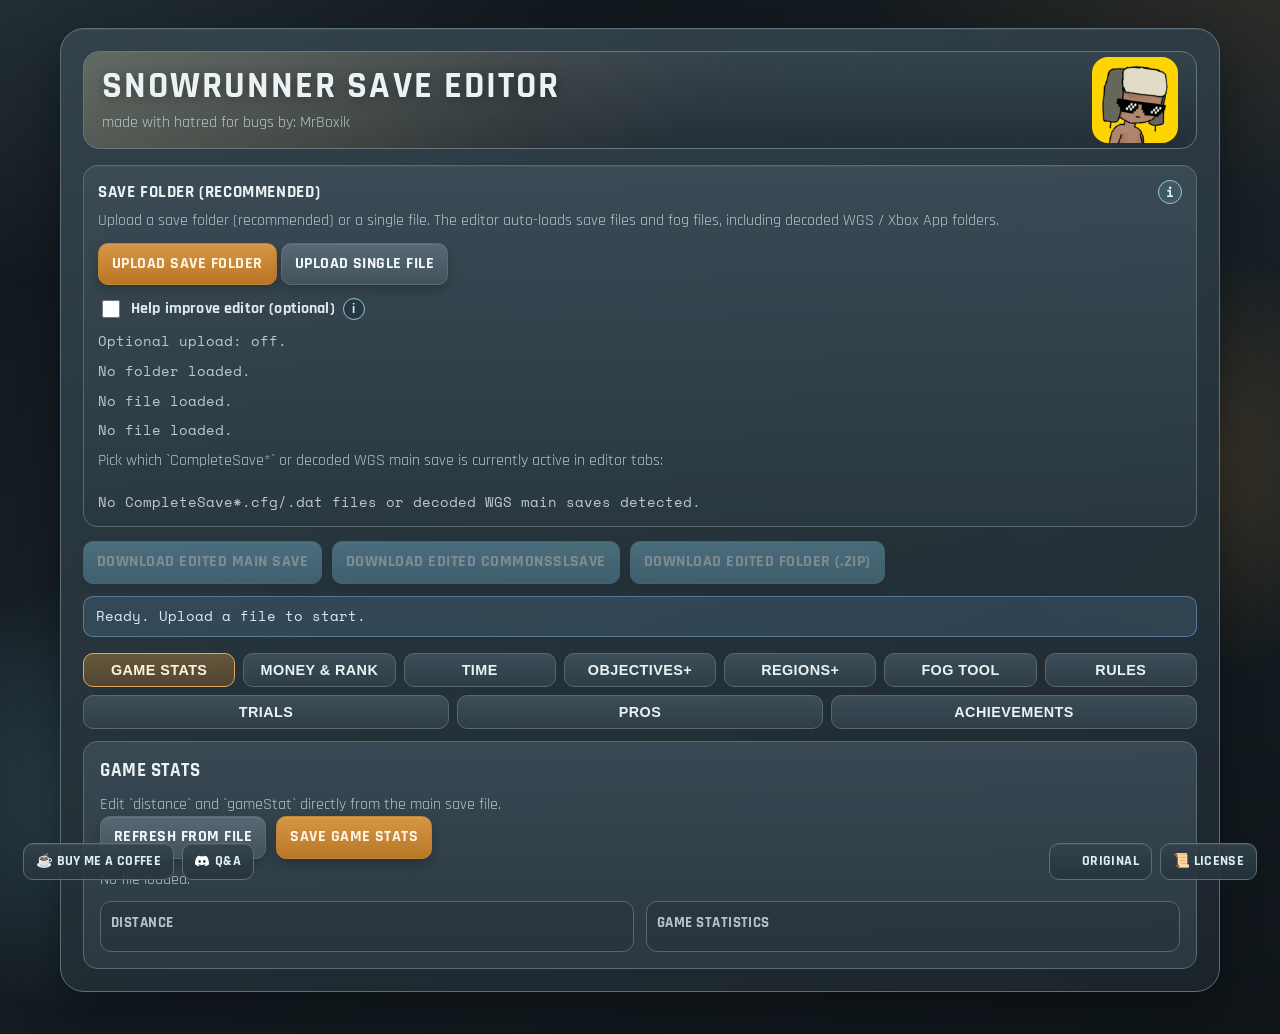
==== commit d72e2ad3: "Add files via upload" ====
--- a/index.html
+++ b/index.html
@@ -47,12 +47,8 @@
       ]
     }
   </script>
-  <link rel="icon" href="./favicon.ico" sizes="any">
-  <link rel="shortcut icon" href="./favicon.ico">
-  <link rel="icon" type="image/png" sizes="48x48" href="./favicon-48x48.png">
-  <link rel="apple-touch-icon" sizes="180x180" href="./apple-touch-icon.png">
-  <link rel="manifest" href="./site.webmanifest">
-  <link rel="stylesheet" href="./styles.css?v=20260301-1">
+  <link rel="icon" type="image/x-icon" href="./app_icon.ico">
+  <link rel="stylesheet" href="./styles.css?v=20260410-1">
 </head>
 <body>
   <div class="bg-orb orb-a"></div>
@@ -81,13 +77,15 @@
                 Slot 4 CompleteSave3.cfg<br>
                 Steam saves are typically found at:<br>
                 [Steam install]/userdata/[steam_id]/1465360/remote<br>
-                Epic and other platforms:<br>
-                %USERPROFILE%\Documents\My Games\SnowRunner\base\storage\&lt;unique_key_folder&gt;
+                Epic and other platforms:<br>
+                %USERPROFILE%\Documents\My Games\SnowRunner\base\storage\&lt;unique_key_folder&gt;<br>
+                WGS / Xbox App saves are typically found at:<br>
+                %LOCALAPPDATA%\Packages\FocusHomeInteractiveSA.SnowRunnerWindows10_4hny5m903y3g0\SystemAppData\wgs\&lt;user_id&gt;_&lt;title_id&gt;
               </div>
             </div>
           </div>
         </div>
-        <p>Upload a save folder (recommended) or a single file. The editor auto-loads save files and fog files.</p>
+        <p>Upload a save folder (recommended) or a single file. The editor auto-loads save files and fog files, including decoded WGS / Xbox App folders.</p>
         <input id="folder-input" type="file" webkitdirectory directory multiple hidden>
         <input id="main-file-input" type="file" hidden>
         <input id="common-file-input" type="file" hidden>
@@ -109,7 +107,7 @@
         <div id="main-meta" class="meta">Main Save: not loaded.</div>
         <div id="common-meta" class="meta">CommonSslSave: not loaded.</div>
         <div class="folder-choice-wrap">
-          <p class="help">Pick which `CompleteSave*` file is currently active in editor tabs:</p>
+          <p class="help">Pick which `CompleteSave*` or decoded WGS main save is currently active in editor tabs:</p>
           <div id="folder-main-choices" class="folder-choice-list"></div>
         </div>
       </article>
@@ -123,24 +121,17 @@
 
     <div id="status" class="status info">Ready. Upload a file to start.</div>
 
-    <nav class="tab-nav" id="tab-nav">
-      <button class="tab-btn active" data-tab="save">Game Stats</button>
-      <button class="tab-btn" data-tab="money">Money & Rank</button>
-      <button class="tab-btn" data-tab="time">Time</button>
-      <button class="tab-btn" data-tab="missions">Missions</button>
-      <button class="tab-btn" data-tab="contests">Contests</button>
-      <button class="tab-btn" data-tab="objectives">Objectives+</button>
-      <button class="tab-btn" data-tab="upgrades">Upgrades</button>
-      <button class="tab-btn" data-tab="watchtowers">Watchtowers</button>
-      <button class="tab-btn" data-tab="discoveries">Discoveries</button>
-      <button class="tab-btn" data-tab="levels">Levels</button>
-      <button class="tab-btn" data-tab="garages">Garages</button>
-      <button class="tab-btn" data-tab="vehicles">Vehicles</button>
-      <button class="tab-btn" data-tab="fog">Fog Tools</button>
+    <nav class="tab-nav" id="tab-nav">
+      <button class="tab-btn active" data-tab="save">Game Stats</button>
+      <button class="tab-btn" data-tab="money">Money & Rank</button>
+      <button class="tab-btn" data-tab="time">Time</button>
+      <button class="tab-btn" data-tab="objectives">Objectives+</button>
+      <button class="tab-btn" data-tab="regions">Regions+</button>
+      <button class="tab-btn" data-tab="fog">Fog Tool</button>
       <button class="tab-btn" data-tab="rules">Rules</button>
       <button class="tab-btn" data-tab="trials">Trials</button>
-      <button class="tab-btn" data-tab="pros">PROS</button>
-      <button class="tab-btn" data-tab="achievements">Achievements</button>
+      <button class="tab-btn" data-tab="pros">PROS</button>
+      <button class="tab-btn" data-tab="achievements">Achievements</button>
     </nav>
 
     <section class="tab-panel active" id="panel-save">
@@ -251,7 +242,7 @@
           </div>
         </div>
       </div>
-      <p class="help">Loads `objectiveStates` and supports desktop-like Objectives+ flows: complete, task accept, and task re-accept.</p>
+      <p class="help">Loads `objectiveStates` and lets you mark filtered entries as completed. Uses embedded objective catalog data only.</p>
       <div class="form-grid objectives-search-grid">
         <label>Search objective key/name <input id="objectives-search" type="text" placeholder="e.g. US_04_01 or Michigan"></label>
       </div>
@@ -278,23 +269,46 @@
           </select>
         </label>
       </div>
-      <div class="button-grid compact">
-        <button id="refresh-objectives-btn" class="btn">Refresh list</button>
-        <button id="select-objectives-btn" class="btn">Select filtered</button>
-        <button id="clear-objectives-btn" class="btn">Clear selection</button>
-        <button id="accept-objectives-btn" class="btn">Accept selected tasks</button>
-        <button id="complete-objectives-btn" class="btn btn-primary">Apply changes</button>
-      </div>
+      <div class="button-grid compact">
+        <button id="refresh-objectives-btn" class="btn">Refresh list</button>
+        <button id="select-objectives-btn" class="btn">Select filtered</button>
+        <button id="clear-objectives-btn" class="btn">Clear selection</button>
+        <button id="complete-objectives-btn" class="btn btn-primary">Complete selected</button>
+      </div>
       <p id="objectives-info" class="help">No file loaded.</p>
       <div id="objectives-list" class="objectives-list"></div>
     </section>
 
-    <section class="tab-panel" id="panel-upgrades">
-      <div class="panel-head">
-        <h3>Upgrades</h3>
-        <div class="tab-callouts">
-          <div class="tab-note is-warning">
-            <button type="button" class="tab-note-btn" aria-label="Warning for Upgrades">⚠</button>
+    <section class="tab-panel" id="panel-regions">
+      <div class="panel-head">
+        <h3>Regions+</h3>
+        <div class="tab-callouts">
+          <div class="tab-note">
+            <button type="button" class="tab-note-btn" aria-label="Info for Regions Plus">i</button>
+            <div class="tab-note-popover">Desktop-aligned bulk workflow. Pick regions once, then apply one or more region features in a single pass. Legacy Missions and Contests stay hidden by default, like the desktop editor.</div>
+          </div>
+        </div>
+      </div>
+      <p class="help">Pick the regions, then tick the features you want to apply.</p>
+      <label class="checkbox-line"><input id="regions-show-legacy" type="checkbox"> Show legacy actions (Missions / Contests)</label>
+      <div id="regions-selector"></div>
+      <div class="regions-card">
+        <div class="button-grid compact">
+          <button id="regions-check-all-btn" class="btn">Check all features</button>
+          <button id="regions-clear-btn" class="btn">Clear features</button>
+        </div>
+        <div id="regions-feature-list" class="regions-feature-list"></div>
+        <p id="regions-info" class="help">No region features selected.</p>
+        <button id="apply-regions-btn" class="btn btn-primary">Apply Selected Features</button>
+      </div>
+    </section>
+
+    <section class="tab-panel" id="panel-upgrades">
+      <div class="panel-head">
+        <h3>Upgrades</h3>
+        <div class="tab-callouts">
+          <div class="tab-note is-warning">
+            <button type="button" class="tab-note-btn" aria-label="Warning for Upgrades">⚠</button>
             <div class="tab-note-popover">At least one upgrade must be marked or collected in-game for this to work.<br><br>If a new season is added, you may need to mark or collect one new upgrade.</div>
           </div>
         </div>
@@ -345,7 +359,7 @@
       <button id="unlock-levels-btn" class="btn btn-primary">Unlock Levels</button>
     </section>
 
-    <section class="tab-panel" id="panel-garages">
+    <section class="tab-panel" id="panel-garages">
       <div class="panel-head">
         <h3>Garages</h3>
         <div class="tab-callouts">
@@ -357,73 +371,20 @@
       </div>
       <div id="garages-selector"></div>
       <label class="checkbox-line"><input id="garage-upgrade-all" type="checkbox"> Upgrade all garages (when possible)</label>
-      <button id="unlock-garages-btn" class="btn btn-primary">Unlock Garages</button>
-    </section>
-
-    <section class="tab-panel" id="panel-vehicles">
+      <button id="unlock-garages-btn" class="btn btn-primary">Unlock Garages</button>
+    </section>
+
+    <section class="tab-panel" id="panel-fog">
       <div class="panel-head">
-        <h3>Vehicles</h3>
+        <h3>Fog Tool</h3>
         <div class="tab-callouts">
-          <div class="tab-note is-warning">
-            <button type="button" class="tab-note-btn" aria-label="Warning for Vehicles">!</button>
-            <div class="tab-note-popover">Use with caution. This tab edits STS world-object data. Keep backups enabled and prefer small changes first.</div>
+          <div class="tab-note">
+            <button type="button" class="tab-note-btn" aria-label="Info for Fog Tool">i</button>
+            <div class="tab-note-popover">Fog Image Tool — Tutorial: The Fog Image Tool lets you edit SnowRunner fog maps directly from your save files. Editor Tab → fine-tune each fog map manually or create artistic custom maps. Automation Tab → quickly cover or uncover entire maps, regions, or seasons. Fog maps are aligned with the map camera default position, so edits match what you see in-game.</div>
           </div>
         </div>
       </div>
-      <p class="help">Edits vehicle/trailer positions from `sts_level_*.cfg/.dat` files for the currently selected save slot.</p>
-      <div class="form-grid vehicles-filter-grid">
-        <label>Type
-          <select id="vehicles-type">
-            <option value="">All types</option>
-            <option value="Vehicle">Vehicle</option>
-            <option value="Trailer">Trailer</option>
-          </select>
-        </label>
-        <label>Region
-          <select id="vehicles-region">
-            <option value="">All regions</option>
-          </select>
-        </label>
-        <label>Map
-          <select id="vehicles-map">
-            <option value="">All maps</option>
-          </select>
-        </label>
-      </div>
-      <div class="form-grid vehicles-edit-grid">
-        <label>Name search <input id="vehicles-search" type="text" placeholder="e.g. azov, trailer, taymyr"></label>
-        <label>Lift Y by <input id="vehicles-lift-input" type="number" step="0.1" value="2"></label>
-        <label>X / Y / Z (optional)
-          <div class="vehicles-xyz-row">
-            <input id="vehicles-x-input" type="number" step="0.01" placeholder="X">
-            <input id="vehicles-y-input" type="number" step="0.01" placeholder="Y">
-            <input id="vehicles-z-input" type="number" step="0.01" placeholder="Z">
-          </div>
-        </label>
-      </div>
-      <div class="button-grid compact">
-        <button id="refresh-vehicles-btn" class="btn">Refresh STS list</button>
-        <button id="vehicles-select-filtered-btn" class="btn">Select filtered</button>
-        <button id="vehicles-clear-selection-btn" class="btn">Clear selection</button>
-        <button id="vehicles-delete-selected-btn" class="btn">Delete selected</button>
-        <button id="vehicles-unstuck-btn" class="btn">Unstuck selected (+Y)</button>
-        <button id="vehicles-apply-xyz-btn" class="btn btn-primary">Apply Custom XYZ</button>
-      </div>
-      <p id="vehicles-info" class="help">Upload a save folder to load STS files.</p>
-      <div id="vehicles-list" class="vehicles-list"></div>
-    </section>
-
-    <section class="tab-panel" id="panel-fog">
-      <div class="panel-head">
-        <h3>Fog Tools</h3>
-        <div class="tab-callouts">
-          <div class="tab-note">
-            <button type="button" class="tab-note-btn" aria-label="Info for Fog Tools">i</button>
-            <div class="tab-note-popover">Fog Image Tool — Tutorial: The Fog Image Tool lets you edit SnowRunner fog maps directly from your save files. Editor Tab → fine-tune each fog map manually or create artistic custom maps. Automation Tab → quickly cover or uncover entire maps, regions, or seasons. Fog maps are aligned with the map camera default position, so edits match what you see in-game.</div>
-          </div>
-        </div>
-      </div>
-      <p class="help">Works with fog files from uploaded save folder. Editor + automation are both available.</p>
+      <p class="help">Works with fog files from uploaded save folder. Editor + automation are both available.</p>
 
       <div class="fog-card">
         <h4>Editor</h4>
@@ -485,14 +446,15 @@
       </div>
     </section>
 
-    <section class="tab-panel" id="panel-rules">
-      <div class="panel-head">
-        <h3>Rules</h3>
-      </div>
-      <p class="help">Basic rule editing for common gameplay factors. More rules can be added later.</p>
-      <div id="rules-editor" class="rules-editor"></div>
-      <button id="apply-rules-btn" class="btn btn-primary">Apply Rules</button>
-    </section>
+    <section class="tab-panel" id="panel-rules">
+      <div class="panel-head">
+        <h3>Rules</h3>
+      </div>
+      <p class="help">Desktop-aligned New Game+ rule editor, including random rules, DLC vehicle availability, trailer store availability, special linked fields, and settings dictionary sync.</p>
+      <div id="rules-editor" class="rules-editor"></div>
+      <label class="checkbox-line"><input id="rules-random" type="checkbox"> Random rules</label>
+      <button id="apply-rules-btn" class="btn btn-primary">Apply Rules</button>
+    </section>
 
     <section class="tab-panel" id="panel-trials">
       <div class="panel-head">
@@ -546,6 +508,6 @@
   </aside>
 
   <script defer src="./assets/safe-defaults.min.js?v=20260226-1"></script>
-  <script defer src="./app.js?v=20260301-1"></script>
+  <script defer src="./app.js?v=20260410-1"></script>
 </body>
 </html>
--- a/styles.css
+++ b/styles.css
@@ -267,13 +267,14 @@
   color: #f2fbff;
 }
 
-.meta {
-  margin-top: 10px;
-  font-size: 0.88rem;
-  color: color-mix(in srgb, var(--muted) 88%, #eaf4f7 12%);
-  word-break: break-word;
-  font-family: "Space Mono", monospace;
-}
+.meta {
+  margin-top: 10px;
+  font-size: 0.88rem;
+  color: color-mix(in srgb, var(--muted) 88%, #eaf4f7 12%);
+  overflow-wrap: anywhere;
+  word-break: break-word;
+  font-family: "Space Mono", monospace;
+}
 
 .download-bar {
   display: flex;
@@ -282,14 +283,16 @@
   margin-top: 14px;
 }
 
-.status {
-  margin-top: 12px;
-  border-radius: 10px;
-  border: 1px solid;
-  padding: 10px 12px;
-  font-family: "Space Mono", monospace;
-  font-size: 0.86rem;
-}
+.status {
+  margin-top: 12px;
+  border-radius: 10px;
+  border: 1px solid;
+  padding: 10px 12px;
+  font-family: "Space Mono", monospace;
+  font-size: 0.86rem;
+  overflow-wrap: anywhere;
+  word-break: break-word;
+}
 
 .status.info {
   background: rgba(109, 165, 207, 0.18);
@@ -419,10 +422,10 @@
   color: #fff0dd;
 }
 
-.tab-note-popover {
-  display: none;
-  position: absolute;
-  right: 0;
+.tab-note-popover {
+  display: none;
+  position: absolute;
+  right: 0;
   top: calc(100% + 6px);
   min-width: 230px;
   max-width: min(360px, 82vw);
@@ -430,12 +433,14 @@
   border-radius: 10px;
   background: rgba(29, 38, 44, 0.97);
   box-shadow: 0 8px 18px rgba(0, 0, 0, 0.4);
-  padding: 9px;
-  color: #d9e7ee;
-  font-size: 0.82rem;
-  line-height: 1.35;
-  z-index: 6;
-}
+  padding: 9px;
+  color: #d9e7ee;
+  font-size: 0.82rem;
+  line-height: 1.35;
+  overflow-wrap: anywhere;
+  word-break: break-word;
+  z-index: 6;
+}
 
 .tab-note.is-warning .tab-note-popover {
   border-color: color-mix(in srgb, var(--primary) 60%, #897057 40%);
@@ -452,10 +457,12 @@
   padding-bottom: 52px;
 }
 
-.help {
-  margin: 6px 0 0;
-  color: var(--muted);
-}
+.help {
+  margin: 6px 0 0;
+  color: var(--muted);
+  overflow-wrap: anywhere;
+  word-break: break-word;
+}
 
 .form-grid {
   display: grid;
@@ -469,29 +476,14 @@
   margin-bottom: 8px;
 }
 
-.objectives-filter-grid {
-  grid-template-columns: repeat(3, minmax(0, 1fr));
-}
-
-.vehicles-filter-grid {
-  grid-template-columns: repeat(3, minmax(0, 1fr));
-  margin-bottom: 8px;
-}
-
-.vehicles-edit-grid {
-  grid-template-columns: minmax(0, 2fr) repeat(2, minmax(0, 1fr));
-}
-
-.vehicles-xyz-row {
-  display: grid;
-  grid-template-columns: repeat(3, minmax(0, 1fr));
-  gap: 7px;
-}
-
-.form-grid label {
-  display: grid;
-  gap: 5px;
-  color: var(--muted);
+.objectives-filter-grid {
+  grid-template-columns: repeat(3, minmax(0, 1fr));
+}
+
+.form-grid label {
+  display: grid;
+  gap: 5px;
+  color: var(--muted);
   font-weight: 600;
 }
 
@@ -589,6 +581,8 @@
   font-size: 0.88rem;
   padding: 10px 11px;
   line-height: 1.35;
+  overflow-wrap: anywhere;
+  word-break: break-word;
   box-shadow: 0 14px 28px rgba(4, 8, 11, 0.45);
   opacity: 0;
   transform: translateY(4px);
@@ -822,22 +816,83 @@
   color: var(--text);
 }
 
-.objectives-list {
-  margin-top: 10px;
-  border: 1px solid color-mix(in srgb, var(--border) 88%, #74838c 12%);
-  border-radius: 10px;
-  background: rgba(39, 51, 59, 0.82);
-  max-height: 430px;
-  overflow: auto;
-  padding: 8px;
-  display: grid;
-  gap: 6px;
-}
-
-.objective-row {
-  display: grid;
-  grid-template-columns: 1fr auto auto;
-  gap: 10px;
+.objectives-list {
+  margin-top: 10px;
+  border: 1px solid color-mix(in srgb, var(--border) 88%, #74838c 12%);
+  border-radius: 10px;
+  background: rgba(39, 51, 59, 0.82);
+  max-height: 430px;
+  overflow: auto;
+  padding: 8px;
+  display: grid;
+  gap: 6px;
+}
+
+.regions-card {
+  border: 1px solid color-mix(in srgb, var(--border) 86%, #73828b 14%);
+  border-radius: 12px;
+  background: rgba(41, 53, 61, 0.82);
+  padding: 12px;
+}
+
+.regions-feature-list {
+  display: grid;
+  gap: 8px;
+  margin-bottom: 10px;
+}
+
+.regions-feature-row {
+  display: grid;
+  grid-template-columns: minmax(0, 1fr) auto;
+  gap: 10px;
+  align-items: center;
+  border: 1px solid color-mix(in srgb, var(--border) 88%, #75858e 12%);
+  border-radius: 9px;
+  padding: 8px 10px;
+  background: rgba(34, 45, 52, 0.86);
+}
+
+.regions-feature-row[hidden] {
+  display: none !important;
+}
+
+.regions-feature-toggle,
+.regions-feature-extra {
+  display: inline-flex;
+  align-items: center;
+  gap: 8px;
+}
+
+.regions-feature-toggle {
+  color: #dde9ef;
+  font-weight: 700;
+}
+
+.regions-feature-extra {
+  justify-self: start;
+  font-size: 0.88rem;
+  color: var(--muted);
+}
+
+.regions-info-btn {
+  width: 24px;
+  height: 24px;
+  border-radius: 50%;
+  border: 1px solid color-mix(in srgb, var(--accent) 68%, #dbeaf2 32%);
+  background: rgba(93, 145, 169, 0.22);
+  color: #e5f5fc;
+  font-family: "Space Mono", monospace;
+  font-size: 0.82rem;
+  font-weight: 700;
+  cursor: help;
+  line-height: 1;
+  padding: 0;
+}
+
+.objective-row {
+  display: grid;
+  grid-template-columns: 1fr auto auto;
+  gap: 10px;
   align-items: center;
   border: 1px solid color-mix(in srgb, var(--border) 88%, #74848d 12%);
   border-radius: 8px;
@@ -859,75 +914,20 @@
   font-weight: 700;
 }
 
-.pill {
-  display: inline-flex;
-  border: 1px solid color-mix(in srgb, var(--accent) 74%, #dcecf4 26%);
-  border-radius: 999px;
+.pill {
+  display: inline-flex;
+  border: 1px solid color-mix(in srgb, var(--accent) 74%, #dcecf4 26%);
+  border-radius: 999px;
   padding: 2px 7px;
   font-size: 0.8rem;
-  color: #e2f4ff;
-  background: rgba(84, 137, 164, 0.27);
-}
-
-.pill.warn {
-  border-color: color-mix(in srgb, var(--primary) 70%, #f2d5ad 30%);
-  color: #ffe8c9;
-  background: rgba(183, 121, 37, 0.22);
-}
-
-.vehicles-list {
-  margin-top: 10px;
-  border: 1px solid color-mix(in srgb, var(--border) 88%, #74838c 12%);
-  border-radius: 10px;
-  background: rgba(39, 51, 59, 0.82);
-  max-height: 460px;
-  overflow: auto;
-  padding: 8px;
-  display: grid;
-  gap: 6px;
-}
-
-.vehicle-row {
-  display: grid;
-  grid-template-columns: auto auto 1.4fr 1fr 1fr repeat(3, minmax(64px, auto));
-  gap: 9px;
-  align-items: center;
-  border: 1px solid color-mix(in srgb, var(--border) 88%, #74848d 12%);
-  border-radius: 8px;
-  padding: 7px 8px;
-  background: rgba(30, 41, 47, 0.9);
-  font-size: 0.9rem;
-}
-
-.vehicle-row-head {
-  background: rgba(52, 67, 76, 0.92);
-  font-weight: 700;
-  text-transform: uppercase;
-  letter-spacing: 0.03em;
-}
-
-.vehicle-row code {
-  font-family: "Space Mono", monospace;
-  font-size: 0.8rem;
-}
-
-.vehicle-name {
-  color: #f1f7fa;
-  font-weight: 700;
-}
-
-.vehicle-empty {
-  border: 1px dashed color-mix(in srgb, var(--border) 75%, #8ca0aa 25%);
-  border-radius: 9px;
-  padding: 12px;
-  color: var(--muted);
-  text-align: center;
-}
-
-.rank-xp-help {
-  position: absolute;
-  right: 14px;
-  bottom: 12px;
+  color: #e2f4ff;
+  background: rgba(84, 137, 164, 0.27);
+}
+
+.rank-xp-help {
+  position: absolute;
+  right: 14px;
+  bottom: 12px;
   z-index: 4;
 }
 
@@ -1097,24 +1097,11 @@
     grid-template-columns: 1fr;
   }
 
-  .fog-editor-controls,
-  .fog-automation-grid {
-    grid-template-columns: repeat(2, minmax(0, 1fr));
-  }
-
-  .vehicles-edit-grid {
-    grid-template-columns: 1fr;
-  }
-
-  .vehicle-row {
-    grid-template-columns: auto auto 1fr 1fr;
-    row-gap: 6px;
-  }
-
-  .vehicle-row .vehicle-col-extra {
-    grid-column: span 2;
-  }
-}
+  .fog-editor-controls,
+  .fog-automation-grid {
+    grid-template-columns: repeat(2, minmax(0, 1fr));
+  }
+}
 
 @media (max-width: 720px) {
   body {
@@ -1212,25 +1199,21 @@
     text-align: center;
   }
 
-  .rule-row {
-    grid-template-columns: 1fr;
-  }
-
+  .rule-row {
+    grid-template-columns: 1fr;
+  }
+
+  .regions-feature-row {
+    grid-template-columns: 1fr;
+  }
+
   .objective-row {
     grid-template-columns: 1fr;
   }
-
-  .vehicles-xyz-row {
-    grid-template-columns: 1fr;
-  }
-
-  .vehicle-row {
-    grid-template-columns: 1fr;
-  }
-
-  #fog-canvas {
-    height: 380px;
-  }
+
+  #fog-canvas {
+    height: 380px;
+  }
 }
 
 @media (prefers-reduced-motion: reduce) {
